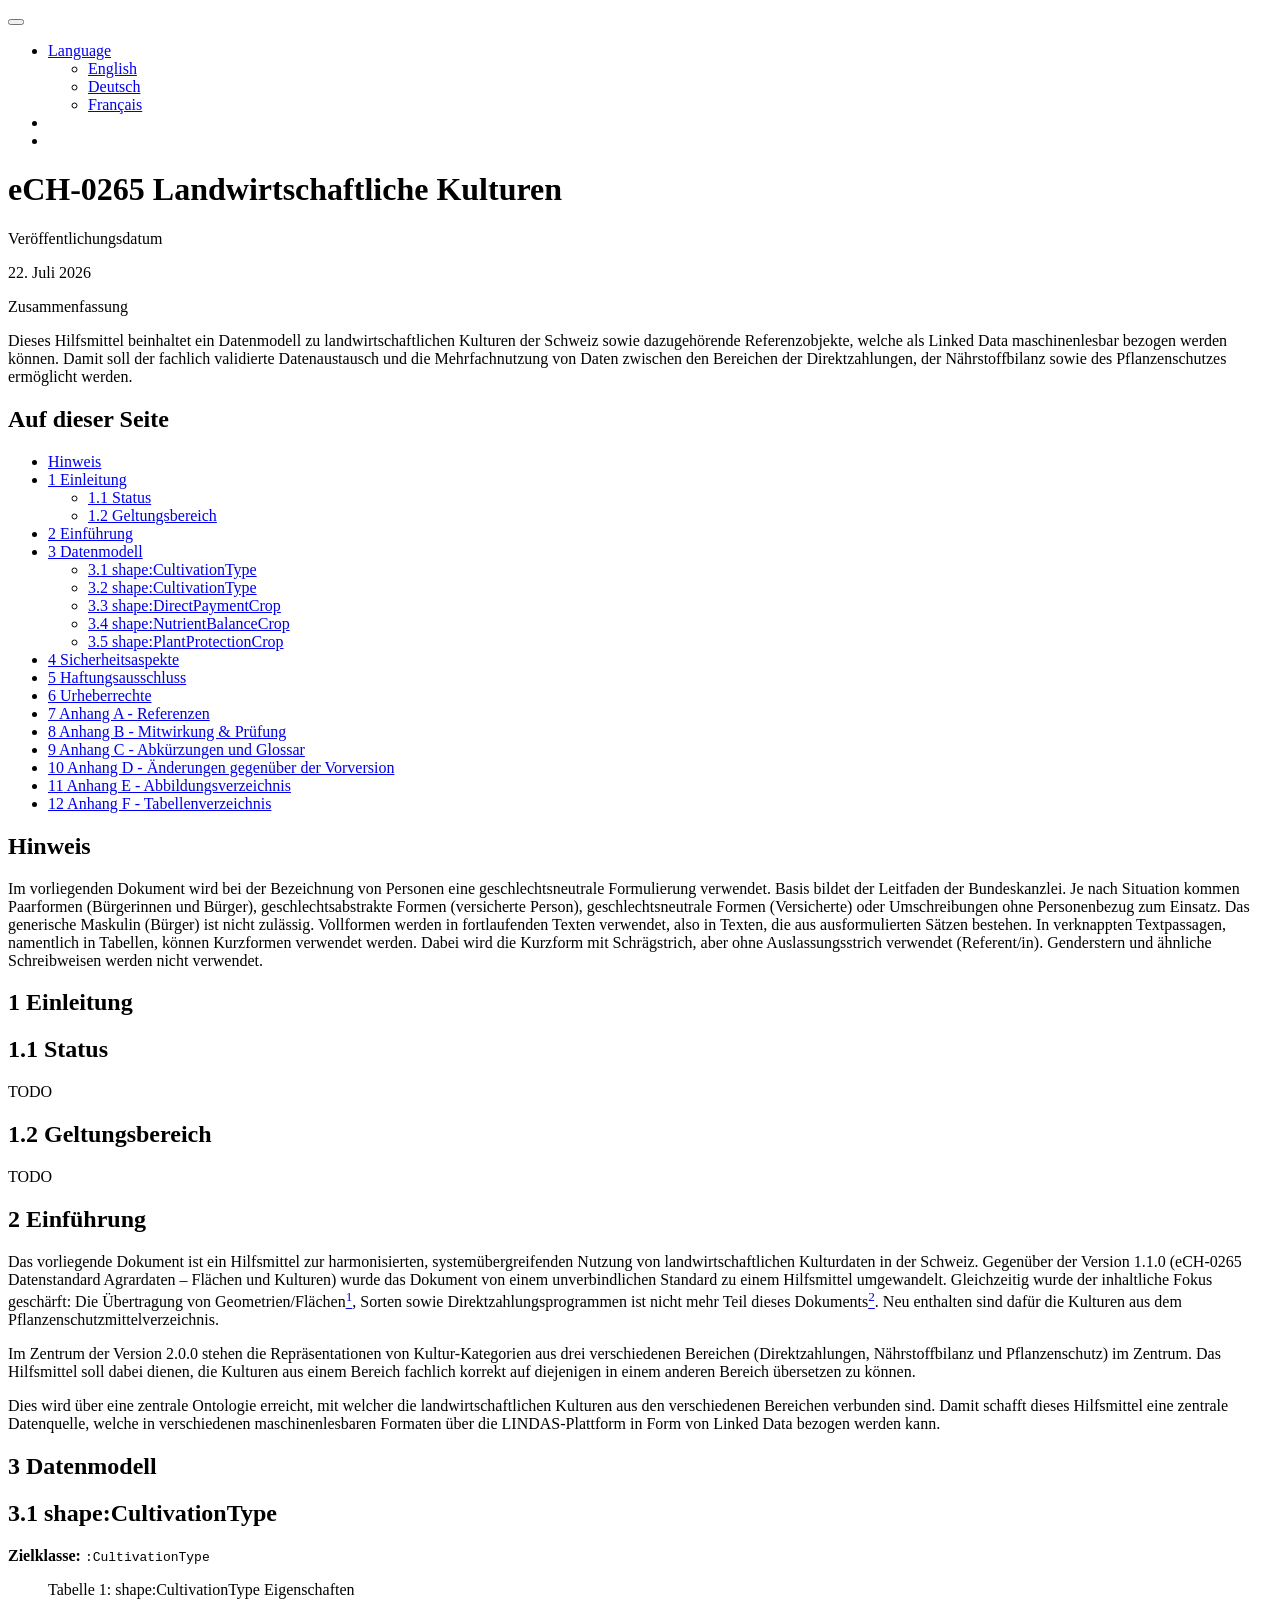
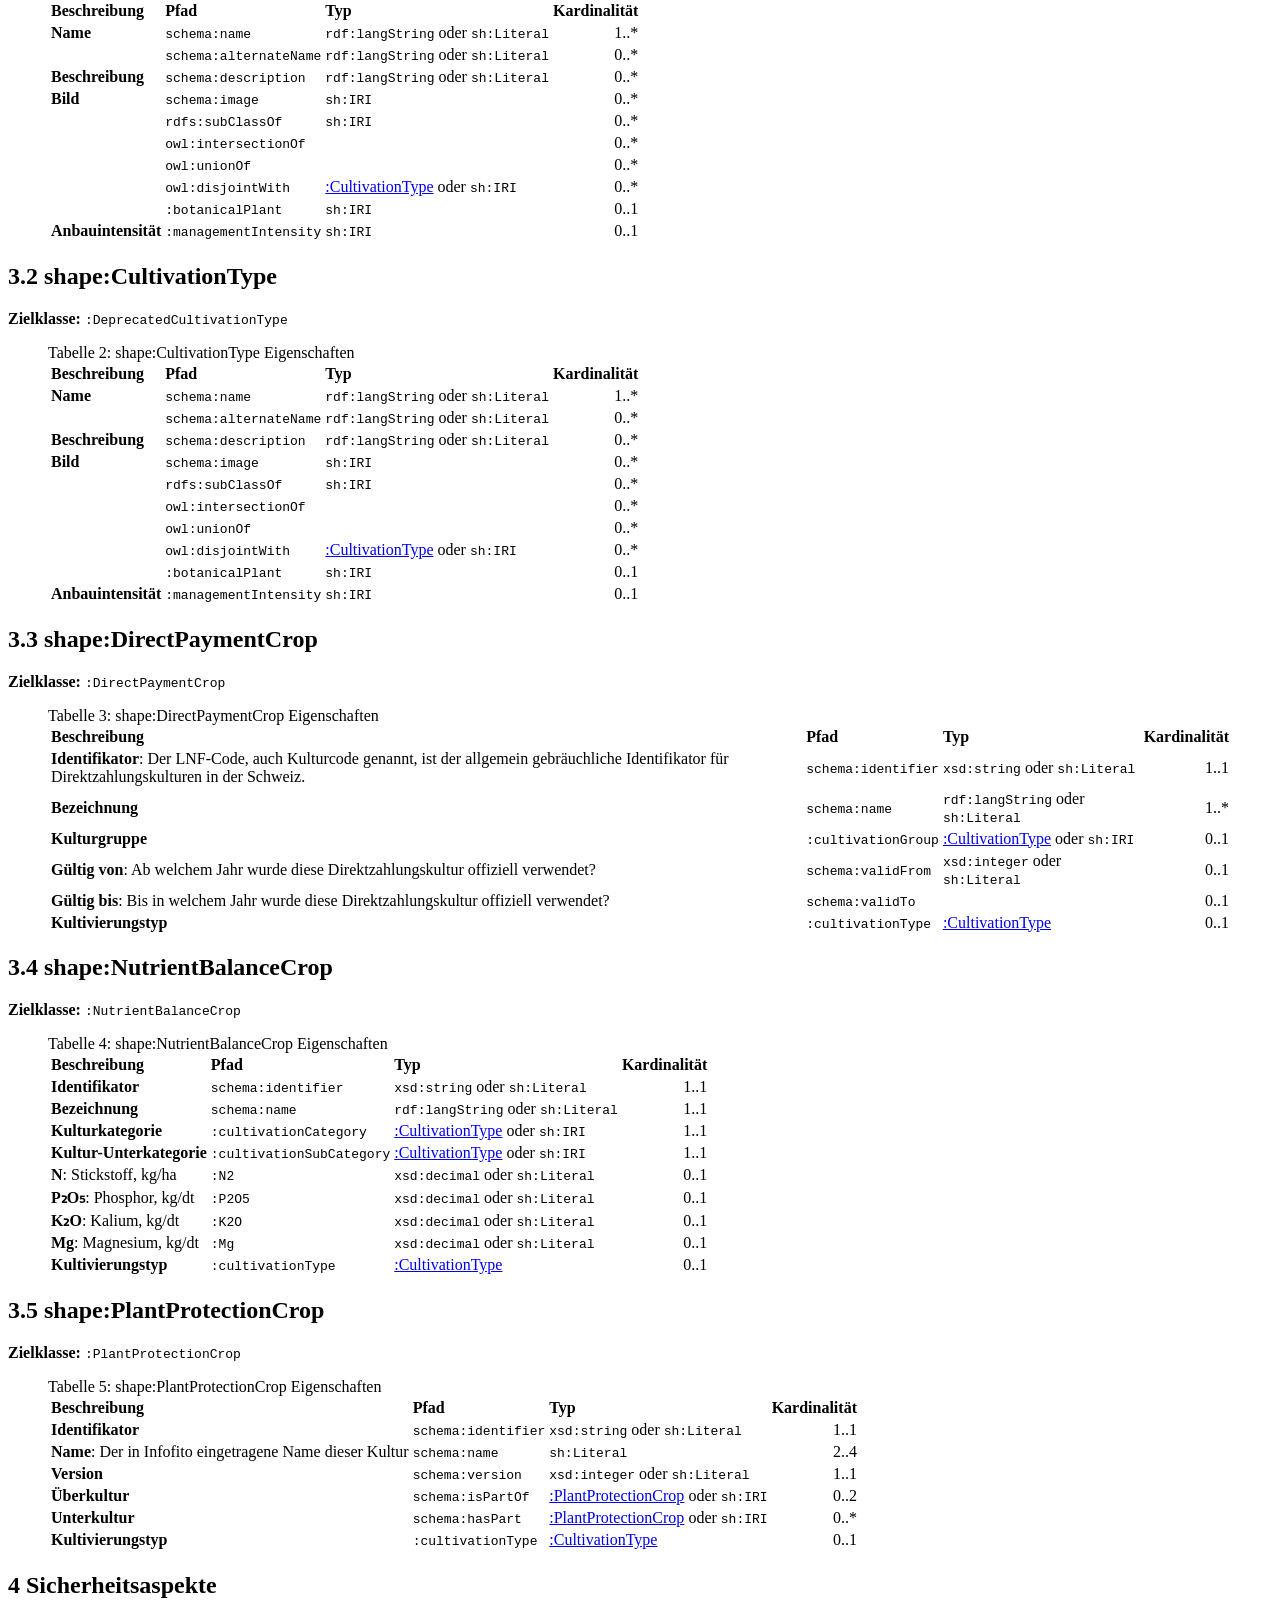
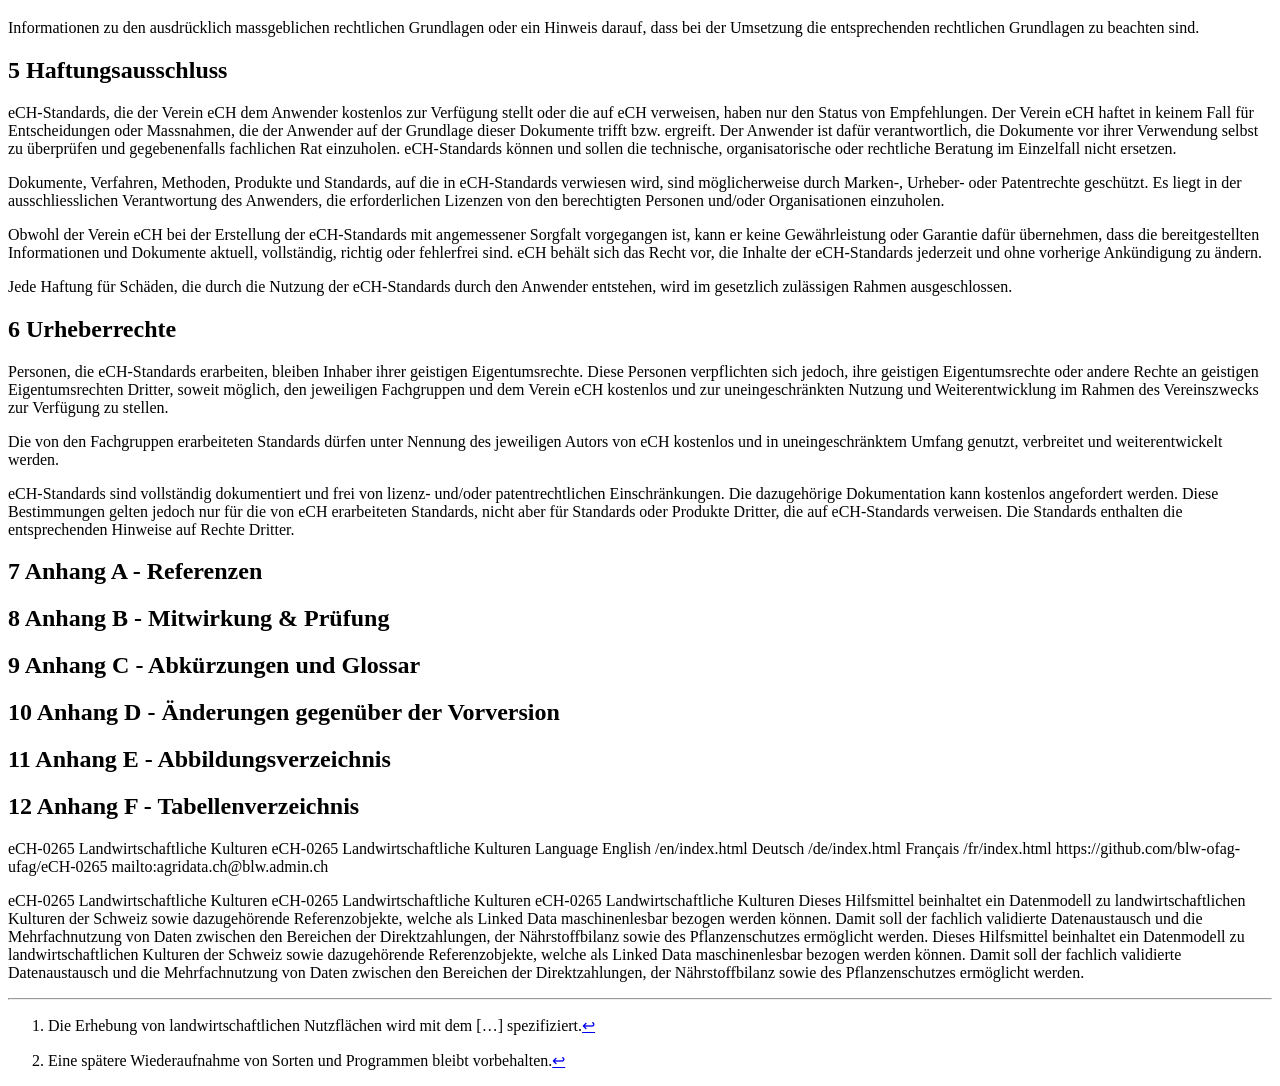
==== docs/de/index.html @ 7bffe67b "Shorten description comment" ====
<!DOCTYPE html>
<html xmlns="http://www.w3.org/1999/xhtml" lang="de" xml:lang="de">

<head>

<meta charset="utf-8" />
<meta name="generator" content="quarto-1.9.37" />

<meta name="viewport" content="width=device-width, initial-scale=1.0, user-scalable=yes" />


<title>eCH-0265 Landwirtschaftliche Kulturen</title>
<style>
/* Default styles provided by pandoc.
** See https://pandoc.org/MANUAL.html#variables-for-html for config info.
*/
code{white-space: pre-wrap;}
span.smallcaps{font-variant: small-caps;}
div.columns{display: flex; gap: min(4vw, 1.5em);}
div.column{flex: auto; overflow-x: auto;}
div.hanging-indent{margin-left: 1.5em; text-indent: -1.5em;}
ul.task-list{list-style: none;}
ul.task-list li input[type="checkbox"] {
  width: 0.8em;
  margin: 0 0.8em 0.2em -1em; /* quarto-specific, see https://github.com/quarto-dev/quarto-cli/issues/4556 */ 
  vertical-align: middle;
}
/* CSS for citations */
div.csl-bib-body { }
div.csl-entry {
  clear: both;
}
.hanging-indent div.csl-entry {
  margin-left:2em;
  text-indent:-2em;
}
div.csl-left-margin {
  min-width:2em;
  float:left;
}
div.csl-right-inline {
  margin-left:2em;
  padding-left:1em;
}
div.csl-indent {
  margin-left: 2em;
}</style>

<!-- htmldependencies:E3FAD763 -->
<script id="quarto-search-options" type="application/json">{
  "location": "navbar",
  "copy-button": false,
  "collapse-after": 3,
  "panel-placement": "end",
  "type": "overlay",
  "limit": 50,
  "keyboard-shortcut": [
    "f",
    "/",
    "s"
  ],
  "show-item-context": false,
  "language": {
    "search-no-results-text": "Keine Treffer",
    "search-matching-documents-text": "Treffer",
    "search-copy-link-title": "Link in die Suche kopieren",
    "search-hide-matches-text": "Zusätzliche Treffer verbergen",
    "search-more-match-text": "weitere Treffer in diesem Dokument",
    "search-more-matches-text": "weitere Treffer in diesem Dokument",
    "search-clear-button-title": "Zurücksetzen",
    "search-text-placeholder": "",
    "search-detached-cancel-button-title": "Abbrechen",
    "search-submit-button-title": "Abschicken",
    "search-label": "Suchen"
  }
}</script>


</head>

<body>

<div id="quarto-search-results"></div>
  <header id="quarto-header" class="headroom fixed-top">
    <nav class="navbar navbar-expand-lg " data-bs-theme="dark">
      <div class="navbar-container container-fluid">
            <div id="quarto-search" class="" title="Suchen"></div>
          <button class="navbar-toggler" type="button" data-bs-toggle="collapse" data-bs-target="#navbarCollapse"
  aria-controls="navbarCollapse" role="menu" aria-expanded="false" aria-label="Navigation umschalten"
  onclick="if (window.quartoToggleHeadroom) { window.quartoToggleHeadroom(); }">
  <span class="navbar-toggler-icon"></span>
</button>
          <div class="collapse navbar-collapse" id="navbarCollapse">
            <ul class="navbar-nav navbar-nav-scroll ms-auto">
  <li class="nav-item dropdown ">
    <a class="nav-link dropdown-toggle" href="#" id="nav-menu-language" role="link" data-bs-toggle="dropdown" aria-expanded="false" >
      <i 
  class="bi bi-globe" 
  role="img" 
>
</i> 
 <span class="menu-text">Language</span>
    </a>
    <ul class="dropdown-menu dropdown-menu-end" aria-labelledby="nav-menu-language">    
        <li>
    <a class="dropdown-item" href="/en/index.html">
 <span class="dropdown-text">English</span></a>
  </li>  
        <li>
    <a class="dropdown-item" href="/de/index.html">
 <span class="dropdown-text">Deutsch</span></a>
  </li>  
        <li>
    <a class="dropdown-item" href="/fr/index.html">
 <span class="dropdown-text">Français</span></a>
  </li>  
    </ul>
  </li>
  <li class="nav-item compact">
    <a class="nav-link" href="https://github.com/blw-ofag-ufag/eCH-0265"> <i 
  class="bi bi-github" 
  role="img" 
>
</i> 
<span class="menu-text"></span></a>
  </li>  
  <li class="nav-item compact">
    <a class="nav-link" href="mailto:agridata.ch@blw.admin.ch"> <i 
  class="bi bi-envelope" 
  role="img" 
>
</i> 
<span class="menu-text"></span></a>
  </li>  
</ul>
          </div> <!-- /navcollapse -->
            <div class="quarto-navbar-tools">
</div>
      </div> <!-- /container-fluid -->
    </nav>
</header>
<!-- content -->
<div id="quarto-content" class="quarto-container page-columns page-rows-contents page-layout-article page-navbar">
<!-- sidebar -->
<!-- margin-sidebar -->
    <div id="quarto-margin-sidebar" class="sidebar margin-sidebar">
        <div id="quarto-toc-target"></div>
    </div>
<!-- main -->
<main class="content" id="quarto-document-content">

<header id="title-block-header" class="quarto-title-block default">
<div class="quarto-title">
<h1 class="title">eCH-0265 Landwirtschaftliche Kulturen</h1>
</div>



<div class="quarto-title-meta">

    
    <div>
    <div class="quarto-title-meta-heading">Veröffentlichungsdatum</div>
    <div class="quarto-title-meta-contents">
      <p class="date">22. Juli 2026</p>
    </div>
  </div>
  
    
  </div>
  
<div>
  <div class="abstract">
    <div class="block-title">Zusammenfassung</div>
    <p>Dieses Hilfsmittel beinhaltet ein Datenmodell zu landwirtschaftlichen Kulturen der Schweiz sowie dazugehörende Referenzobjekte, welche als Linked Data maschinenlesbar bezogen werden können. Damit soll der fachlich validierte Datenaustausch und die Mehrfachnutzung von Daten zwischen den Bereichen der Direktzahlungen, der Nährstoffbilanz sowie des Pflanzenschutzes ermöglicht werden.</p>
  </div>
</div>


</header>

<nav id="TOC" role="doc-toc">
    <h2 id="toc-title">Auf dieser Seite</h2>
   
  <ul>
  <li><a href="#hinweis" id="toc-hinweis">Hinweis</a></li>
  <li><a href="#einleitung" id="toc-einleitung"><span class="header-section-number">1</span> Einleitung</a>
  <ul>
  <li><a href="#status" id="toc-status"><span class="header-section-number">1.1</span> Status</a></li>
  <li><a href="#geltungsbereich" id="toc-geltungsbereich"><span class="header-section-number">1.2</span> Geltungsbereich</a></li>
  </ul></li>
  <li><a href="#einführung" id="toc-einführung"><span class="header-section-number">2</span> Einführung</a></li>
  <li><a href="#datenmodell" id="toc-datenmodell"><span class="header-section-number">3</span> Datenmodell</a>
  <ul>
  <li><a href="#sec-shape-cultivationtype" id="toc-sec-shape-cultivationtype"><span class="header-section-number">3.1</span> shape:CultivationType</a></li>
  <li><a href="#sec-shape-cultivationtype" id="toc-sec-shape-cultivationtype"><span class="header-section-number">3.2</span> shape:CultivationType</a></li>
  <li><a href="#sec-shape-directpaymentcrop" id="toc-sec-shape-directpaymentcrop"><span class="header-section-number">3.3</span> shape:DirectPaymentCrop</a></li>
  <li><a href="#sec-shape-nutrientbalancecrop" id="toc-sec-shape-nutrientbalancecrop"><span class="header-section-number">3.4</span> shape:NutrientBalanceCrop</a></li>
  <li><a href="#sec-shape-plantprotectioncrop" id="toc-sec-shape-plantprotectioncrop"><span class="header-section-number">3.5</span> shape:PlantProtectionCrop</a></li>
  </ul></li>
  <li><a href="#sicherheitsaspekte" id="toc-sicherheitsaspekte"><span class="header-section-number">4</span> Sicherheitsaspekte</a></li>
  <li><a href="#haftungsausschluss" id="toc-haftungsausschluss"><span class="header-section-number">5</span> Haftungsausschluss</a></li>
  <li><a href="#urheberrechte" id="toc-urheberrechte"><span class="header-section-number">6</span> Urheberrechte</a></li>
  <li><a href="#anhang-a---referenzen" id="toc-anhang-a---referenzen"><span class="header-section-number">7</span> Anhang A - Referenzen</a></li>
  <li><a href="#anhang-b---mitwirkung-prüfung" id="toc-anhang-b---mitwirkung-prüfung"><span class="header-section-number">8</span> Anhang B - Mitwirkung &amp; Prüfung</a></li>
  <li><a href="#anhang-c---abkürzungen-und-glossar" id="toc-anhang-c---abkürzungen-und-glossar"><span class="header-section-number">9</span> Anhang C - Abkürzungen und Glossar</a></li>
  <li><a href="#anhang-d---änderungen-gegenüber-der-vorversion" id="toc-anhang-d---änderungen-gegenüber-der-vorversion"><span class="header-section-number">10</span> Anhang D - Änderungen gegenüber der Vorversion</a></li>
  <li><a href="#anhang-e---abbildungsverzeichnis" id="toc-anhang-e---abbildungsverzeichnis"><span class="header-section-number">11</span> Anhang E - Abbildungsverzeichnis</a></li>
  <li><a href="#anhang-f---tabellenverzeichnis" id="toc-anhang-f---tabellenverzeichnis"><span class="header-section-number">12</span> Anhang F - Tabellenverzeichnis</a></li>
  </ul>
</nav>
<section id="hinweis" class="level1 unnumbered">
<h1 class="unnumbered">Hinweis</h1>
<p>Im vorliegenden Dokument wird bei der Bezeichnung von Personen eine geschlechtsneutrale Formulierung verwendet. Basis bildet der Leitfaden der Bundeskanzlei. Je nach Situation kommen Paarformen (Bürgerinnen und Bürger), geschlechtsabstrakte Formen (versicherte Person), geschlechtsneutrale Formen (Versicherte) oder Umschreibungen ohne Personenbezug zum Einsatz. Das generische Maskulin (Bürger) ist nicht zulässig. Vollformen werden in fortlaufenden Texten verwendet, also in Texten, die aus ausformulierten Sätzen bestehen. In verknappten Textpassagen, namentlich in Tabellen, können Kurzformen verwendet werden. Dabei wird die Kurzform mit Schrägstrich, aber ohne Auslassungsstrich verwendet (Referent/in). Genderstern und ähnliche Schreibweisen werden nicht verwendet.</p>
</section>
<section id="einleitung" class="level1" data-number="1">
<h1 data-number="1"><span class="header-section-number">1</span> Einleitung</h1>
<section id="status" class="level2" data-number="1.1">
<h2 data-number="1.1"><span class="header-section-number">1.1</span> Status</h2>
<p>TODO</p>
</section>
<section id="geltungsbereich" class="level2" data-number="1.2">
<h2 data-number="1.2"><span class="header-section-number">1.2</span> Geltungsbereich</h2>
<p>TODO</p>
</section>
</section>
<section id="einführung" class="level1" data-number="2">
<h1 data-number="2"><span class="header-section-number">2</span> Einführung</h1>
<p>Das vorliegende Dokument ist ein Hilfsmittel zur harmonisierten, systemübergreifenden Nutzung von landwirtschaftlichen Kulturdaten in der Schweiz. Gegenüber der Version 1.1.0 (eCH-0265 Datenstandard Agrardaten – Flächen und Kulturen) wurde das Dokument von einem unverbindlichen Standard zu einem Hilfsmittel umgewandelt. Gleichzeitig wurde der inhaltliche Fokus geschärft: Die Übertragung von Geometrien/Flächen<a href="#fn1" class="footnote-ref" id="fnref1" role="doc-noteref"><sup>1</sup></a>, Sorten sowie Direktzahlungsprogrammen ist nicht mehr Teil dieses Dokuments<a href="#fn2" class="footnote-ref" id="fnref2" role="doc-noteref"><sup>2</sup></a>. Neu enthalten sind dafür die Kulturen aus dem Pflanzenschutzmittelverzeichnis.</p>
<p>Im Zentrum der Version 2.0.0 stehen die Repräsentationen von Kultur-Kategorien aus drei verschiedenen Bereichen (Direktzahlungen, Nährstoffbilanz und Pflanzenschutz) im Zentrum. Das Hilfsmittel soll dabei dienen, die Kulturen aus einem Bereich fachlich korrekt auf diejenigen in einem anderen Bereich übersetzen zu können.</p>
<p>Dies wird über eine zentrale Ontologie erreicht, mit welcher die landwirtschaftlichen Kulturen aus den verschiedenen Bereichen verbunden sind. Damit schafft dieses Hilfsmittel eine zentrale Datenquelle, welche in verschiedenen maschinenlesbaren Formaten über die LINDAS-Plattform in Form von Linked Data bezogen werden kann.</p>
</section>
<section id="datenmodell" class="level1" data-number="3">
<h1 data-number="3"><span class="header-section-number">3</span> Datenmodell</h1>
<section id="sec-shape-cultivationtype" class="level2" data-number="3.1">
<h2 data-number="3.1"><span class="header-section-number">3.1</span> shape:CultivationType</h2>
<p><strong>Zielklasse:</strong> <code>:CultivationType</code></p>
<div id="tbl-shape-cultivationtype" class="quarto-float quarto-figure quarto-figure-center">
<figure class="quarto-float quarto-float-tbl">
<figcaption class="quarto-float-caption-top quarto-float-caption quarto-float-tbl" id="tbl-shape-cultivationtype-caption-0ceaefa1-69ba-4598-a22c-09a6ac19f8ca">
Tabelle 1: shape:CultivationType Eigenschaften
</figcaption>
<div aria-describedby="tbl-shape-cultivationtype-caption-0ceaefa1-69ba-4598-a22c-09a6ac19f8ca">
<table class="caption-top">
<thead>
<tr class="header">
<th style="text-align: left;">Beschreibung</th>
<th style="text-align: left;">Pfad</th>
<th style="text-align: left;">Typ</th>
<th style="text-align: right;">Kardinalität</th>
</tr>
</thead>
<tbody>
<tr class="odd">
<td style="text-align: left;"><strong>Name</strong></td>
<td style="text-align: left;"><code>schema:name</code></td>
<td style="text-align: left;"><code>rdf:langString</code> oder <code>sh:Literal</code></td>
<td style="text-align: right;">1..*</td>
</tr>
<tr class="even">
<td style="text-align: left;"></td>
<td style="text-align: left;"><code>schema:alternateName</code></td>
<td style="text-align: left;"><code>rdf:langString</code> oder <code>sh:Literal</code></td>
<td style="text-align: right;">0..*</td>
</tr>
<tr class="odd">
<td style="text-align: left;"><strong>Beschreibung</strong></td>
<td style="text-align: left;"><code>schema:description</code></td>
<td style="text-align: left;"><code>rdf:langString</code> oder <code>sh:Literal</code></td>
<td style="text-align: right;">0..*</td>
</tr>
<tr class="even">
<td style="text-align: left;"><strong>Bild</strong></td>
<td style="text-align: left;"><code>schema:image</code></td>
<td style="text-align: left;"><code>sh:IRI</code></td>
<td style="text-align: right;">0..*</td>
</tr>
<tr class="odd">
<td style="text-align: left;"></td>
<td style="text-align: left;"><code>rdfs:subClassOf</code></td>
<td style="text-align: left;"><code>sh:IRI</code></td>
<td style="text-align: right;">0..*</td>
</tr>
<tr class="even">
<td style="text-align: left;"></td>
<td style="text-align: left;"><code>owl:intersectionOf</code></td>
<td style="text-align: left;"></td>
<td style="text-align: right;">0..*</td>
</tr>
<tr class="odd">
<td style="text-align: left;"></td>
<td style="text-align: left;"><code>owl:unionOf</code></td>
<td style="text-align: left;"></td>
<td style="text-align: right;">0..*</td>
</tr>
<tr class="even">
<td style="text-align: left;"></td>
<td style="text-align: left;"><code>owl:disjointWith</code></td>
<td style="text-align: left;"><a href="#sec-shape-cultivationtype">:CultivationType</a> oder <code>sh:IRI</code></td>
<td style="text-align: right;">0..*</td>
</tr>
<tr class="odd">
<td style="text-align: left;"></td>
<td style="text-align: left;"><code>:botanicalPlant</code></td>
<td style="text-align: left;"><code>sh:IRI</code></td>
<td style="text-align: right;">0..1</td>
</tr>
<tr class="even">
<td style="text-align: left;"><strong>Anbauintensität</strong></td>
<td style="text-align: left;"><code>:managementIntensity</code></td>
<td style="text-align: left;"><code>sh:IRI</code></td>
<td style="text-align: right;">0..1</td>
</tr>
</tbody>
</table>
</div>
</figure>
</div>
</section>
<section id="sec-shape-cultivationtype" class="level2" data-number="3.2">
<h2 data-number="3.2"><span class="header-section-number">3.2</span> shape:CultivationType</h2>
<p><strong>Zielklasse:</strong> <code>:DeprecatedCultivationType</code></p>
<div id="tbl-shape-cultivationtype" class="quarto-float quarto-figure quarto-figure-center">
<figure class="quarto-float quarto-float-tbl">
<figcaption class="quarto-float-caption-top quarto-float-caption quarto-float-tbl" id="tbl-shape-cultivationtype-caption-0ceaefa1-69ba-4598-a22c-09a6ac19f8ca">
Tabelle 2: shape:CultivationType Eigenschaften
</figcaption>
<div aria-describedby="tbl-shape-cultivationtype-caption-0ceaefa1-69ba-4598-a22c-09a6ac19f8ca">
<table class="caption-top">
<thead>
<tr class="header">
<th style="text-align: left;">Beschreibung</th>
<th style="text-align: left;">Pfad</th>
<th style="text-align: left;">Typ</th>
<th style="text-align: right;">Kardinalität</th>
</tr>
</thead>
<tbody>
<tr class="odd">
<td style="text-align: left;"><strong>Name</strong></td>
<td style="text-align: left;"><code>schema:name</code></td>
<td style="text-align: left;"><code>rdf:langString</code> oder <code>sh:Literal</code></td>
<td style="text-align: right;">1..*</td>
</tr>
<tr class="even">
<td style="text-align: left;"></td>
<td style="text-align: left;"><code>schema:alternateName</code></td>
<td style="text-align: left;"><code>rdf:langString</code> oder <code>sh:Literal</code></td>
<td style="text-align: right;">0..*</td>
</tr>
<tr class="odd">
<td style="text-align: left;"><strong>Beschreibung</strong></td>
<td style="text-align: left;"><code>schema:description</code></td>
<td style="text-align: left;"><code>rdf:langString</code> oder <code>sh:Literal</code></td>
<td style="text-align: right;">0..*</td>
</tr>
<tr class="even">
<td style="text-align: left;"><strong>Bild</strong></td>
<td style="text-align: left;"><code>schema:image</code></td>
<td style="text-align: left;"><code>sh:IRI</code></td>
<td style="text-align: right;">0..*</td>
</tr>
<tr class="odd">
<td style="text-align: left;"></td>
<td style="text-align: left;"><code>rdfs:subClassOf</code></td>
<td style="text-align: left;"><code>sh:IRI</code></td>
<td style="text-align: right;">0..*</td>
</tr>
<tr class="even">
<td style="text-align: left;"></td>
<td style="text-align: left;"><code>owl:intersectionOf</code></td>
<td style="text-align: left;"></td>
<td style="text-align: right;">0..*</td>
</tr>
<tr class="odd">
<td style="text-align: left;"></td>
<td style="text-align: left;"><code>owl:unionOf</code></td>
<td style="text-align: left;"></td>
<td style="text-align: right;">0..*</td>
</tr>
<tr class="even">
<td style="text-align: left;"></td>
<td style="text-align: left;"><code>owl:disjointWith</code></td>
<td style="text-align: left;"><a href="#sec-shape-cultivationtype">:CultivationType</a> oder <code>sh:IRI</code></td>
<td style="text-align: right;">0..*</td>
</tr>
<tr class="odd">
<td style="text-align: left;"></td>
<td style="text-align: left;"><code>:botanicalPlant</code></td>
<td style="text-align: left;"><code>sh:IRI</code></td>
<td style="text-align: right;">0..1</td>
</tr>
<tr class="even">
<td style="text-align: left;"><strong>Anbauintensität</strong></td>
<td style="text-align: left;"><code>:managementIntensity</code></td>
<td style="text-align: left;"><code>sh:IRI</code></td>
<td style="text-align: right;">0..1</td>
</tr>
</tbody>
</table>
</div>
</figure>
</div>
</section>
<section id="sec-shape-directpaymentcrop" class="level2" data-number="3.3">
<h2 data-number="3.3"><span class="header-section-number">3.3</span> shape:DirectPaymentCrop</h2>
<p><strong>Zielklasse:</strong> <code>:DirectPaymentCrop</code></p>
<div id="tbl-shape-directpaymentcrop" class="quarto-float quarto-figure quarto-figure-center">
<figure class="quarto-float quarto-float-tbl">
<figcaption class="quarto-float-caption-top quarto-float-caption quarto-float-tbl" id="tbl-shape-directpaymentcrop-caption-0ceaefa1-69ba-4598-a22c-09a6ac19f8ca">
Tabelle 3: shape:DirectPaymentCrop Eigenschaften
</figcaption>
<div aria-describedby="tbl-shape-directpaymentcrop-caption-0ceaefa1-69ba-4598-a22c-09a6ac19f8ca">
<table class="caption-top">
<thead>
<tr class="header">
<th style="text-align: left;">Beschreibung</th>
<th style="text-align: left;">Pfad</th>
<th style="text-align: left;">Typ</th>
<th style="text-align: right;">Kardinalität</th>
</tr>
</thead>
<tbody>
<tr class="odd">
<td style="text-align: left;"><strong>Identifikator</strong>: Der LNF-Code, auch Kulturcode genannt, ist der allgemein gebräuchliche Identifikator für Direktzahlungskulturen in der Schweiz.</td>
<td style="text-align: left;"><code>schema:identifier</code></td>
<td style="text-align: left;"><code>xsd:string</code> oder <code>sh:Literal</code></td>
<td style="text-align: right;">1..1</td>
</tr>
<tr class="even">
<td style="text-align: left;"><strong>Bezeichnung</strong></td>
<td style="text-align: left;"><code>schema:name</code></td>
<td style="text-align: left;"><code>rdf:langString</code> oder <code>sh:Literal</code></td>
<td style="text-align: right;">1..*</td>
</tr>
<tr class="odd">
<td style="text-align: left;"><strong>Kulturgruppe</strong></td>
<td style="text-align: left;"><code>:cultivationGroup</code></td>
<td style="text-align: left;"><a href="#sec-shape-cultivationtype">:CultivationType</a> oder <code>sh:IRI</code></td>
<td style="text-align: right;">0..1</td>
</tr>
<tr class="even">
<td style="text-align: left;"><strong>Gültig von</strong>: Ab welchem Jahr wurde diese Direktzahlungskultur offiziell verwendet?</td>
<td style="text-align: left;"><code>schema:validFrom</code></td>
<td style="text-align: left;"><code>xsd:integer</code> oder <code>sh:Literal</code></td>
<td style="text-align: right;">0..1</td>
</tr>
<tr class="odd">
<td style="text-align: left;"><strong>Gültig bis</strong>: Bis in welchem Jahr wurde diese Direktzahlungskultur offiziell verwendet?</td>
<td style="text-align: left;"><code>schema:validTo</code></td>
<td style="text-align: left;"></td>
<td style="text-align: right;">0..1</td>
</tr>
<tr class="even">
<td style="text-align: left;"><strong>Kultivierungstyp</strong></td>
<td style="text-align: left;"><code>:cultivationType</code></td>
<td style="text-align: left;"><a href="#sec-shape-cultivationtype">:CultivationType</a></td>
<td style="text-align: right;">0..1</td>
</tr>
</tbody>
</table>
</div>
</figure>
</div>
</section>
<section id="sec-shape-nutrientbalancecrop" class="level2" data-number="3.4">
<h2 data-number="3.4"><span class="header-section-number">3.4</span> shape:NutrientBalanceCrop</h2>
<p><strong>Zielklasse:</strong> <code>:NutrientBalanceCrop</code></p>
<div id="tbl-shape-nutrientbalancecrop" class="quarto-float quarto-figure quarto-figure-center">
<figure class="quarto-float quarto-float-tbl">
<figcaption class="quarto-float-caption-top quarto-float-caption quarto-float-tbl" id="tbl-shape-nutrientbalancecrop-caption-0ceaefa1-69ba-4598-a22c-09a6ac19f8ca">
Tabelle 4: shape:NutrientBalanceCrop Eigenschaften
</figcaption>
<div aria-describedby="tbl-shape-nutrientbalancecrop-caption-0ceaefa1-69ba-4598-a22c-09a6ac19f8ca">
<table class="caption-top">
<thead>
<tr class="header">
<th style="text-align: left;">Beschreibung</th>
<th style="text-align: left;">Pfad</th>
<th style="text-align: left;">Typ</th>
<th style="text-align: right;">Kardinalität</th>
</tr>
</thead>
<tbody>
<tr class="odd">
<td style="text-align: left;"><strong>Identifikator</strong></td>
<td style="text-align: left;"><code>schema:identifier</code></td>
<td style="text-align: left;"><code>xsd:string</code> oder <code>sh:Literal</code></td>
<td style="text-align: right;">1..1</td>
</tr>
<tr class="even">
<td style="text-align: left;"><strong>Bezeichnung</strong></td>
<td style="text-align: left;"><code>schema:name</code></td>
<td style="text-align: left;"><code>rdf:langString</code> oder <code>sh:Literal</code></td>
<td style="text-align: right;">1..1</td>
</tr>
<tr class="odd">
<td style="text-align: left;"><strong>Kulturkategorie</strong></td>
<td style="text-align: left;"><code>:cultivationCategory</code></td>
<td style="text-align: left;"><a href="#sec-shape-cultivationtype">:CultivationType</a> oder <code>sh:IRI</code></td>
<td style="text-align: right;">1..1</td>
</tr>
<tr class="even">
<td style="text-align: left;"><strong>Kultur-Unterkategorie</strong></td>
<td style="text-align: left;"><code>:cultivationSubCategory</code></td>
<td style="text-align: left;"><a href="#sec-shape-cultivationtype">:CultivationType</a> oder <code>sh:IRI</code></td>
<td style="text-align: right;">1..1</td>
</tr>
<tr class="odd">
<td style="text-align: left;"><strong>N</strong>: Stickstoff, kg/ha</td>
<td style="text-align: left;"><code>:N2</code></td>
<td style="text-align: left;"><code>xsd:decimal</code> oder <code>sh:Literal</code></td>
<td style="text-align: right;">0..1</td>
</tr>
<tr class="even">
<td style="text-align: left;"><strong>P₂O₅</strong>: Phosphor, kg/dt</td>
<td style="text-align: left;"><code>:P2O5</code></td>
<td style="text-align: left;"><code>xsd:decimal</code> oder <code>sh:Literal</code></td>
<td style="text-align: right;">0..1</td>
</tr>
<tr class="odd">
<td style="text-align: left;"><strong>K₂O</strong>: Kalium, kg/dt</td>
<td style="text-align: left;"><code>:K2O</code></td>
<td style="text-align: left;"><code>xsd:decimal</code> oder <code>sh:Literal</code></td>
<td style="text-align: right;">0..1</td>
</tr>
<tr class="even">
<td style="text-align: left;"><strong>Mg</strong>: Magnesium, kg/dt</td>
<td style="text-align: left;"><code>:Mg</code></td>
<td style="text-align: left;"><code>xsd:decimal</code> oder <code>sh:Literal</code></td>
<td style="text-align: right;">0..1</td>
</tr>
<tr class="odd">
<td style="text-align: left;"><strong>Kultivierungstyp</strong></td>
<td style="text-align: left;"><code>:cultivationType</code></td>
<td style="text-align: left;"><a href="#sec-shape-cultivationtype">:CultivationType</a></td>
<td style="text-align: right;">0..1</td>
</tr>
</tbody>
</table>
</div>
</figure>
</div>
</section>
<section id="sec-shape-plantprotectioncrop" class="level2" data-number="3.5">
<h2 data-number="3.5"><span class="header-section-number">3.5</span> shape:PlantProtectionCrop</h2>
<p><strong>Zielklasse:</strong> <code>:PlantProtectionCrop</code></p>
<div id="tbl-shape-plantprotectioncrop" class="quarto-float quarto-figure quarto-figure-center">
<figure class="quarto-float quarto-float-tbl">
<figcaption class="quarto-float-caption-top quarto-float-caption quarto-float-tbl" id="tbl-shape-plantprotectioncrop-caption-0ceaefa1-69ba-4598-a22c-09a6ac19f8ca">
Tabelle 5: shape:PlantProtectionCrop Eigenschaften
</figcaption>
<div aria-describedby="tbl-shape-plantprotectioncrop-caption-0ceaefa1-69ba-4598-a22c-09a6ac19f8ca">
<table class="caption-top">
<thead>
<tr class="header">
<th style="text-align: left;">Beschreibung</th>
<th style="text-align: left;">Pfad</th>
<th style="text-align: left;">Typ</th>
<th style="text-align: right;">Kardinalität</th>
</tr>
</thead>
<tbody>
<tr class="odd">
<td style="text-align: left;"><strong>Identifikator</strong></td>
<td style="text-align: left;"><code>schema:identifier</code></td>
<td style="text-align: left;"><code>xsd:string</code> oder <code>sh:Literal</code></td>
<td style="text-align: right;">1..1</td>
</tr>
<tr class="even">
<td style="text-align: left;"><strong>Name</strong>: Der in Infofito eingetragene Name dieser Kultur</td>
<td style="text-align: left;"><code>schema:name</code></td>
<td style="text-align: left;"><code>sh:Literal</code></td>
<td style="text-align: right;">2..4</td>
</tr>
<tr class="odd">
<td style="text-align: left;"><strong>Version</strong></td>
<td style="text-align: left;"><code>schema:version</code></td>
<td style="text-align: left;"><code>xsd:integer</code> oder <code>sh:Literal</code></td>
<td style="text-align: right;">1..1</td>
</tr>
<tr class="even">
<td style="text-align: left;"><strong>Überkultur</strong></td>
<td style="text-align: left;"><code>schema:isPartOf</code></td>
<td style="text-align: left;"><a href="#sec-shape-plantprotectioncrop">:PlantProtectionCrop</a> oder <code>sh:IRI</code></td>
<td style="text-align: right;">0..2</td>
</tr>
<tr class="odd">
<td style="text-align: left;"><strong>Unterkultur</strong></td>
<td style="text-align: left;"><code>schema:hasPart</code></td>
<td style="text-align: left;"><a href="#sec-shape-plantprotectioncrop">:PlantProtectionCrop</a> oder <code>sh:IRI</code></td>
<td style="text-align: right;">0..*</td>
</tr>
<tr class="even">
<td style="text-align: left;"><strong>Kultivierungstyp</strong></td>
<td style="text-align: left;"><code>:cultivationType</code></td>
<td style="text-align: left;"><a href="#sec-shape-cultivationtype">:CultivationType</a></td>
<td style="text-align: right;">0..1</td>
</tr>
</tbody>
</table>
</div>
</figure>
</div>
</section>
</section>
<section id="sicherheitsaspekte" class="level1" data-number="4">
<h1 data-number="4"><span class="header-section-number">4</span> Sicherheitsaspekte</h1>
<p>Informationen zu den ausdrücklich massgeblichen rechtlichen Grundlagen oder ein Hinweis darauf, dass bei der Umsetzung die entsprechenden rechtlichen Grundlagen zu beachten sind.</p>
</section>
<section id="haftungsausschluss" class="level1" data-number="5">
<h1 data-number="5"><span class="header-section-number">5</span> Haftungsausschluss</h1>
<p>eCH-Standards, die der Verein eCH dem Anwender kostenlos zur Verfügung stellt oder die auf eCH verweisen, haben nur den Status von Empfehlungen. Der Verein eCH haftet in keinem Fall für Entscheidungen oder Massnahmen, die der Anwender auf der Grundlage dieser Dokumente trifft bzw. ergreift. Der Anwender ist dafür verantwortlich, die Dokumente vor ihrer Verwendung selbst zu überprüfen und gegebenenfalls fachlichen Rat einzuholen. eCH-Standards können und sollen die technische, organisatorische oder rechtliche Beratung im Einzelfall nicht ersetzen.</p>
<p>Dokumente, Verfahren, Methoden, Produkte und Standards, auf die in eCH-Standards verwiesen wird, sind möglicherweise durch Marken-, Urheber- oder Patentrechte geschützt. Es liegt in der ausschliesslichen Verantwortung des Anwenders, die erforderlichen Lizenzen von den berechtigten Personen und/oder Organisationen einzuholen.</p>
<p>Obwohl der Verein eCH bei der Erstellung der eCH-Standards mit angemessener Sorgfalt vorgegangen ist, kann er keine Gewährleistung oder Garantie dafür übernehmen, dass die bereitgestellten Informationen und Dokumente aktuell, vollständig, richtig oder fehlerfrei sind. eCH behält sich das Recht vor, die Inhalte der eCH-Standards jederzeit und ohne vorherige Ankündigung zu ändern.</p>
<p>Jede Haftung für Schäden, die durch die Nutzung der eCH-Standards durch den Anwender entstehen, wird im gesetzlich zulässigen Rahmen ausgeschlossen.</p>
</section>
<section id="urheberrechte" class="level1" data-number="6">
<h1 data-number="6"><span class="header-section-number">6</span> Urheberrechte</h1>
<p>Personen, die eCH-Standards erarbeiten, bleiben Inhaber ihrer geistigen Eigentumsrechte. Diese Personen verpflichten sich jedoch, ihre geistigen Eigentumsrechte oder andere Rechte an geistigen Eigentumsrechten Dritter, soweit möglich, den jeweiligen Fachgruppen und dem Verein eCH kostenlos und zur uneingeschränkten Nutzung und Weiterentwicklung im Rahmen des Vereinszwecks zur Verfügung zu stellen.</p>
<p>Die von den Fachgruppen erarbeiteten Standards dürfen unter Nennung des jeweiligen Autors von eCH kostenlos und in uneingeschränktem Umfang genutzt, verbreitet und weiterentwickelt werden.</p>
<p>eCH-Standards sind vollständig dokumentiert und frei von lizenz- und/oder patentrechtlichen Einschränkungen. Die dazugehörige Dokumentation kann kostenlos angefordert werden. Diese Bestimmungen gelten jedoch nur für die von eCH erarbeiteten Standards, nicht aber für Standards oder Produkte Dritter, die auf eCH-Standards verweisen. Die Standards enthalten die entsprechenden Hinweise auf Rechte Dritter.</p>
</section>
<section id="anhang-a---referenzen" class="level1 appendix" data-number="7">
<h1 class="appendix" data-number="7"><span class="header-section-number">7</span> Anhang A - Referenzen</h1>
<div id="refs" role="list">

</div>
</section>
<section id="anhang-b---mitwirkung-prüfung" class="level1 appendix" data-number="8">
<h1 class="appendix" data-number="8"><span class="header-section-number">8</span> Anhang B - Mitwirkung &amp; Prüfung</h1>
</section>
<section id="anhang-c---abkürzungen-und-glossar" class="level1 appendix" data-number="9">
<h1 class="appendix" data-number="9"><span class="header-section-number">9</span> Anhang C - Abkürzungen und Glossar</h1>
</section>
<section id="anhang-d---änderungen-gegenüber-der-vorversion" class="level1 appendix" data-number="10">
<h1 class="appendix" data-number="10"><span class="header-section-number">10</span> Anhang D - Änderungen gegenüber der Vorversion</h1>
</section>
<section id="anhang-e---abbildungsverzeichnis" class="level1 appendix" data-number="11">
<h1 class="appendix" data-number="11"><span class="header-section-number">11</span> Anhang E - Abbildungsverzeichnis</h1>
</section>
<section id="anhang-f---tabellenverzeichnis" class="level1 appendix" data-number="12">
<h1 class="appendix" data-number="12"><span class="header-section-number">12</span> Anhang F - Tabellenverzeichnis</h1>
<div id="quarto-navigation-envelope" class="hidden">
<p><span class="hidden quarto-markdown-envelope-contents" data-render-id="cXVhcnRvLWludC1zaWRlYmFyLXRpdGxl">eCH-0265 Landwirtschaftliche Kulturen</span> <span class="hidden quarto-markdown-envelope-contents" data-render-id="cXVhcnRvLWludC1uYXZiYXItdGl0bGU=">eCH-0265 Landwirtschaftliche Kulturen</span> <span class="hidden quarto-markdown-envelope-contents" data-render-id="cXVhcnRvLWludC1uYXZiYXI6TGFuZ3VhZ2U=">Language</span> <span class="hidden quarto-markdown-envelope-contents" data-render-id="cXVhcnRvLWludC1uYXZiYXI6RW5nbGlzaA==">English</span> <span class="hidden quarto-markdown-envelope-contents" data-render-id="cXVhcnRvLWludC1uYXZiYXI6L2VuL2luZGV4Lmh0bWw=">/en/index.html</span> <span class="hidden quarto-markdown-envelope-contents" data-render-id="cXVhcnRvLWludC1uYXZiYXI6RGV1dHNjaA==">Deutsch</span> <span class="hidden quarto-markdown-envelope-contents" data-render-id="cXVhcnRvLWludC1uYXZiYXI6L2RlL2luZGV4Lmh0bWw=">/de/index.html</span> <span class="hidden quarto-markdown-envelope-contents" data-render-id="cXVhcnRvLWludC1uYXZiYXI6RnJhbsOnYWlz">Français</span> <span class="hidden quarto-markdown-envelope-contents" data-render-id="cXVhcnRvLWludC1uYXZiYXI6L2ZyL2luZGV4Lmh0bWw=">/fr/index.html</span> <span class="hidden quarto-markdown-envelope-contents" data-render-id="cXVhcnRvLWludC1uYXZiYXI6aHR0cHM6Ly9naXRodWIuY29tL2Jsdy1vZmFnLXVmYWcvZUNILTAyNjU=">https://github.com/blw-ofag-ufag/eCH-0265</span> <span class="hidden quarto-markdown-envelope-contents" data-render-id="cXVhcnRvLWludC1uYXZiYXI6bWFpbHRvOmFncmlkYXRhLmNoQGJsdy5hZG1pbi5jaA==">mailto:agridata.ch@blw.admin.ch</span></p>
</div>
<div id="quarto-meta-markdown" class="hidden">
<p><span class="hidden quarto-markdown-envelope-contents" data-render-id="cXVhcnRvLW1ldGF0aXRsZQ==">eCH-0265 Landwirtschaftliche Kulturen</span> <span class="hidden quarto-markdown-envelope-contents" data-render-id="cXVhcnRvLXR3aXR0ZXJjYXJkdGl0bGU=">eCH-0265 Landwirtschaftliche Kulturen</span> <span class="hidden quarto-markdown-envelope-contents" data-render-id="cXVhcnRvLW9nY2FyZHRpdGxl">eCH-0265 Landwirtschaftliche Kulturen</span> <span class="hidden quarto-markdown-envelope-contents" data-render-id="cXVhcnRvLXR3aXR0ZXJjYXJkZGVzYw==">Dieses Hilfsmittel beinhaltet ein Datenmodell zu landwirtschaftlichen Kulturen der Schweiz sowie dazugehörende Referenzobjekte, welche als Linked Data maschinenlesbar bezogen werden können. Damit soll der fachlich validierte Datenaustausch und die Mehrfachnutzung von Daten zwischen den Bereichen der Direktzahlungen, der Nährstoffbilanz sowie des Pflanzenschutzes ermöglicht werden.</span> <span class="hidden quarto-markdown-envelope-contents" data-render-id="cXVhcnRvLW9nY2FyZGRkZXNj">Dieses Hilfsmittel beinhaltet ein Datenmodell zu landwirtschaftlichen Kulturen der Schweiz sowie dazugehörende Referenzobjekte, welche als Linked Data maschinenlesbar bezogen werden können. Damit soll der fachlich validierte Datenaustausch und die Mehrfachnutzung von Daten zwischen den Bereichen der Direktzahlungen, der Nährstoffbilanz sowie des Pflanzenschutzes ermöglicht werden.</span></p>
</div>
</section>
<section id="footnotes" class="footnotes footnotes-end-of-document" role="doc-endnotes">
<hr />
<ol>
<li id="fn1"><p>Die Erhebung von landwirtschaftlichen Nutzflächen wird mit dem […] spezifiziert.<a href="#fnref1" class="footnote-back" role="doc-backlink">↩︎</a></p></li>
<li id="fn2"><p>Eine spätere Wiederaufnahme von Sorten und Programmen bleibt vorbehalten.<a href="#fnref2" class="footnote-back" role="doc-backlink">↩︎</a></p></li>
</ol>
</section>

</main> <!-- /main -->
<script id = "quarto-html-after-body" type="application/javascript">
  window.document.addEventListener("DOMContentLoaded", function (event) {
    const icon = "";
    const anchorJS = new window.AnchorJS();
    anchorJS.options = {
      placement: 'right',
      icon: icon
    };
    anchorJS.add('.anchored');
    const isCodeAnnotation = (el) => {
      for (const clz of el.classList) {
        if (clz.startsWith('code-annotation-')) {                     
          return true;
        }
      }
      return false;
    }
    const onCopySuccess = function(e) {
      // button target
      const button = e.trigger;
      // don't keep focus
      button.blur();
      // flash "checked"
      button.classList.add('code-copy-button-checked');
      var currentTitle = button.getAttribute("title");
      button.setAttribute("title", "Kopiert");
      let tooltip;
      if (window.bootstrap) {
        button.setAttribute("data-bs-toggle", "tooltip");
        button.setAttribute("data-bs-placement", "left");
        button.setAttribute("data-bs-title", "Kopiert");
        tooltip = new bootstrap.Tooltip(button, 
          { trigger: "manual", 
            customClass: "code-copy-button-tooltip",
            offset: [0, -8]});
        tooltip.show();    
      }
      setTimeout(function() {
        if (tooltip) {
          tooltip.hide();
          button.removeAttribute("data-bs-title");
          button.removeAttribute("data-bs-toggle");
          button.removeAttribute("data-bs-placement");
        }
        button.setAttribute("title", currentTitle);
        button.classList.remove('code-copy-button-checked');
      }, 1000);
      // clear code selection
      e.clearSelection();
    }
    const getTextToCopy = function(trigger) {
      const outerScaffold = trigger.parentElement.cloneNode(true);
      const codeEl = outerScaffold.querySelector('code');
      for (const childEl of codeEl.children) {
        if (isCodeAnnotation(childEl)) {
          childEl.remove();
        }
      }
      return codeEl.innerText;
    }
    const clipboard = new window.ClipboardJS('.code-copy-button:not([data-in-quarto-modal])', {
      text: getTextToCopy
    });
    clipboard.on('success', onCopySuccess);
    if (window.document.getElementById('quarto-embedded-source-code-modal')) {
      const clipboardModal = new window.ClipboardJS('.code-copy-button[data-in-quarto-modal]', {
        text: getTextToCopy,
        container: window.document.getElementById('quarto-embedded-source-code-modal')
      });
      clipboardModal.on('success', onCopySuccess);
    }
      var localhostRegex = new RegExp(/^(?:http|https):\/\/localhost\:?[0-9]*\//);
      var mailtoRegex = new RegExp(/^mailto:/);
        var filterRegex = new RegExp('/' + window.location.host + '/');
      var isInternal = (href) => {
          return filterRegex.test(href) || localhostRegex.test(href) || mailtoRegex.test(href);
      }
      // Inspect non-navigation links and adorn them if external
     var links = window.document.querySelectorAll('a[href]:not(.nav-link):not(.navbar-brand):not(.toc-action):not(.sidebar-link):not(.sidebar-item-toggle):not(.pagination-link):not(.no-external):not([aria-hidden]):not(.dropdown-item):not(.quarto-navigation-tool):not(.about-link)');
      for (var i=0; i<links.length; i++) {
        const link = links[i];
        if (!isInternal(link.href)) {
          // undo the damage that might have been done by quarto-nav.js in the case of
          // links that we want to consider external
          if (link.dataset.originalHref !== undefined) {
            link.href = link.dataset.originalHref;
          }
        }
      }
    function tippyHover(el, contentFn, onTriggerFn, onUntriggerFn) {
      const config = {
        allowHTML: true,
        maxWidth: 500,
        delay: 100,
        arrow: false,
        appendTo: function(el) {
            return el.parentElement;
        },
        interactive: true,
        interactiveBorder: 10,
        theme: 'quarto',
        placement: 'bottom-start',
      };
      if (contentFn) {
        config.content = contentFn;
      }
      if (onTriggerFn) {
        config.onTrigger = onTriggerFn;
      }
      if (onUntriggerFn) {
        config.onUntrigger = onUntriggerFn;
      }
      window.tippy(el, config); 
    }
    const noterefs = window.document.querySelectorAll('a[role="doc-noteref"]');
    for (var i=0; i<noterefs.length; i++) {
      const ref = noterefs[i];
      tippyHover(ref, function() {
        // use id or data attribute instead here
        let href = ref.getAttribute('data-footnote-href') || ref.getAttribute('href');
        try { href = new URL(href).hash; } catch {}
        const id = href.replace(/^#\/?/, "");
        const note = window.document.getElementById(id);
        if (note) {
          return note.innerHTML;
        } else {
          return "";
        }
      });
    }
    const xrefs = window.document.querySelectorAll('a.quarto-xref');
    const processXRef = (id, note) => {
      // Strip column container classes
      const stripColumnClz = (el) => {
        el.classList.remove("page-full", "page-columns");
        if (el.children) {
          for (const child of el.children) {
            stripColumnClz(child);
          }
        }
      }
      stripColumnClz(note)
      if (id === null || id.startsWith('sec-')) {
        // Special case sections, only their first couple elements
        const container = document.createElement("div");
        if (note.children && note.children.length > 2) {
          container.appendChild(note.children[0].cloneNode(true));
          for (let i = 1; i < note.children.length; i++) {
            const child = note.children[i];
            if (child.tagName === "P" && child.innerText === "") {
              continue;
            } else {
              container.appendChild(child.cloneNode(true));
              break;
            }
          }
          if (window.Quarto?.typesetMath) {
            window.Quarto.typesetMath(container);
          }
          return container.innerHTML
        } else {
          if (window.Quarto?.typesetMath) {
            window.Quarto.typesetMath(note);
          }
          return note.innerHTML;
        }
      } else {
        // Remove any anchor links if they are present
        const anchorLink = note.querySelector('a.anchorjs-link');
        if (anchorLink) {
          anchorLink.remove();
        }
        if (window.Quarto?.typesetMath) {
          window.Quarto.typesetMath(note);
        }
        if (note.classList.contains("callout")) {
          return note.outerHTML;
        } else {
          return note.innerHTML;
        }
      }
    }
    for (var i=0; i<xrefs.length; i++) {
      const xref = xrefs[i];
      tippyHover(xref, undefined, function(instance) {
        instance.disable();
        let url = xref.getAttribute('href');
        let hash = undefined; 
        if (url.startsWith('#')) {
          hash = url;
        } else {
          try { hash = new URL(url).hash; } catch {}
        }
        if (hash) {
          const id = hash.replace(/^#\/?/, "");
          const note = window.document.getElementById(id);
          if (note !== null) {
            try {
              const html = processXRef(id, note.cloneNode(true));
              instance.setContent(html);
            } finally {
              instance.enable();
              instance.show();
            }
          } else {
            // See if we can fetch this
            fetch(url.split('#')[0])
            .then(res => res.text())
            .then(html => {
              const parser = new DOMParser();
              const htmlDoc = parser.parseFromString(html, "text/html");
              const note = htmlDoc.getElementById(id);
              if (note !== null) {
                const html = processXRef(id, note);
                instance.setContent(html);
              } 
            }).finally(() => {
              instance.enable();
              instance.show();
            });
          }
        } else {
          // See if we can fetch a full url (with no hash to target)
          // This is a special case and we should probably do some content thinning / targeting
          fetch(url)
          .then(res => res.text())
          .then(html => {
            const parser = new DOMParser();
            const htmlDoc = parser.parseFromString(html, "text/html");
            const note = htmlDoc.querySelector('main.content');
            if (note !== null) {
              // This should only happen for chapter cross references
              // (since there is no id in the URL)
              // remove the first header
              if (note.children.length > 0 && note.children[0].tagName === "HEADER") {
                note.children[0].remove();
              }
              const html = processXRef(null, note);
              instance.setContent(html);
            } 
          }).finally(() => {
            instance.enable();
            instance.show();
          });
        }
      }, function(instance) {
      });
    }
        let selectedAnnoteEl;
        const selectorForAnnotation = ( cell, annotation) => {
          let cellAttr = 'data-code-cell="' + cell + '"';
          let lineAttr = 'data-code-annotation="' +  annotation + '"';
          const selector = 'span[' + cellAttr + '][' + lineAttr + ']';
          return selector;
        }
        const selectCodeLines = (annoteEl) => {
          const doc = window.document;
          const targetCell = annoteEl.getAttribute("data-target-cell");
          const targetAnnotation = annoteEl.getAttribute("data-target-annotation");
          const annoteSpan = window.document.querySelector(selectorForAnnotation(targetCell, targetAnnotation));
          const lines = annoteSpan.getAttribute("data-code-lines").split(",");
          const lineIds = lines.map((line) => {
            return targetCell + "-" + line;
          })
          let top = null;
          let height = null;
          let parent = null;
          if (lineIds.length > 0) {
              //compute the position of the single el (top and bottom and make a div)
              const el = window.document.getElementById(lineIds[0]);
              top = el.offsetTop;
              height = el.offsetHeight;
              parent = el.parentElement.parentElement;
            if (lineIds.length > 1) {
              const lastEl = window.document.getElementById(lineIds[lineIds.length - 1]);
              const bottom = lastEl.offsetTop + lastEl.offsetHeight;
              height = bottom - top;
            }
            if (top !== null && height !== null && parent !== null) {
              // cook up a div (if necessary) and position it 
              let div = window.document.getElementById("code-annotation-line-highlight");
              if (div === null) {
                div = window.document.createElement("div");
                div.setAttribute("id", "code-annotation-line-highlight");
                div.style.position = 'absolute';
                parent.appendChild(div);
              }
              div.style.top = top - 2 + "px";
              div.style.height = height + 4 + "px";
              div.style.left = 0;
              let gutterDiv = window.document.getElementById("code-annotation-line-highlight-gutter");
              if (gutterDiv === null) {
                gutterDiv = window.document.createElement("div");
                gutterDiv.setAttribute("id", "code-annotation-line-highlight-gutter");
                gutterDiv.style.position = 'absolute';
                const codeCell = window.document.getElementById(targetCell);
                const gutter = codeCell.querySelector('.code-annotation-gutter');
                gutter.appendChild(gutterDiv);
              }
              gutterDiv.style.top = top - 2 + "px";
              gutterDiv.style.height = height + 4 + "px";
            }
            selectedAnnoteEl = annoteEl;
          }
        };
        const unselectCodeLines = () => {
          const elementsIds = ["code-annotation-line-highlight", "code-annotation-line-highlight-gutter"];
          elementsIds.forEach((elId) => {
            const div = window.document.getElementById(elId);
            if (div) {
              div.remove();
            }
          });
          selectedAnnoteEl = undefined;
        };
          // Handle positioning of the toggle
      window.addEventListener(
        "resize",
        throttle(() => {
          elRect = undefined;
          if (selectedAnnoteEl) {
            selectCodeLines(selectedAnnoteEl);
          }
        }, 10)
      );
      function throttle(fn, ms) {
      let throttle = false;
      let timer;
        return (...args) => {
          if(!throttle) { // first call gets through
              fn.apply(this, args);
              throttle = true;
          } else { // all the others get throttled
              if(timer) clearTimeout(timer); // cancel #2
              timer = setTimeout(() => {
                fn.apply(this, args);
                timer = throttle = false;
              }, ms);
          }
        };
      }
        // Attach click handler to the DT
        const annoteDls = window.document.querySelectorAll('dt[data-target-cell]');
        for (const annoteDlNode of annoteDls) {
          annoteDlNode.addEventListener('click', (event) => {
            const clickedEl = event.target;
            if (clickedEl !== selectedAnnoteEl) {
              unselectCodeLines();
              const activeEl = window.document.querySelector('dt[data-target-cell].code-annotation-active');
              if (activeEl) {
                activeEl.classList.remove('code-annotation-active');
              }
              selectCodeLines(clickedEl);
              clickedEl.classList.add('code-annotation-active');
            } else {
              // Unselect the line
              unselectCodeLines();
              clickedEl.classList.remove('code-annotation-active');
            }
          });
        }
    const findCites = (el) => {
      const parentEl = el.parentElement;
      if (parentEl) {
        const cites = parentEl.dataset.cites;
        if (cites) {
          return {
            el,
            cites: cites.split(' ')
          };
        } else {
          return findCites(el.parentElement)
        }
      } else {
        return undefined;
      }
    };
    var bibliorefs = window.document.querySelectorAll('a[role="doc-biblioref"]');
    for (var i=0; i<bibliorefs.length; i++) {
      const ref = bibliorefs[i];
      const citeInfo = findCites(ref);
      if (citeInfo) {
        tippyHover(citeInfo.el, function() {
          var popup = window.document.createElement('div');
          citeInfo.cites.forEach(function(cite) {
            var citeDiv = window.document.createElement('div');
            citeDiv.classList.add('hanging-indent');
            citeDiv.classList.add('csl-entry');
            var biblioDiv = window.document.getElementById('ref-' + cite);
            if (biblioDiv) {
              citeDiv.innerHTML = biblioDiv.innerHTML;
            }
            popup.appendChild(citeDiv);
          });
          return popup.innerHTML;
        });
      }
    }
  });
  </script>
</div> <!-- /content -->

</body>

</html>
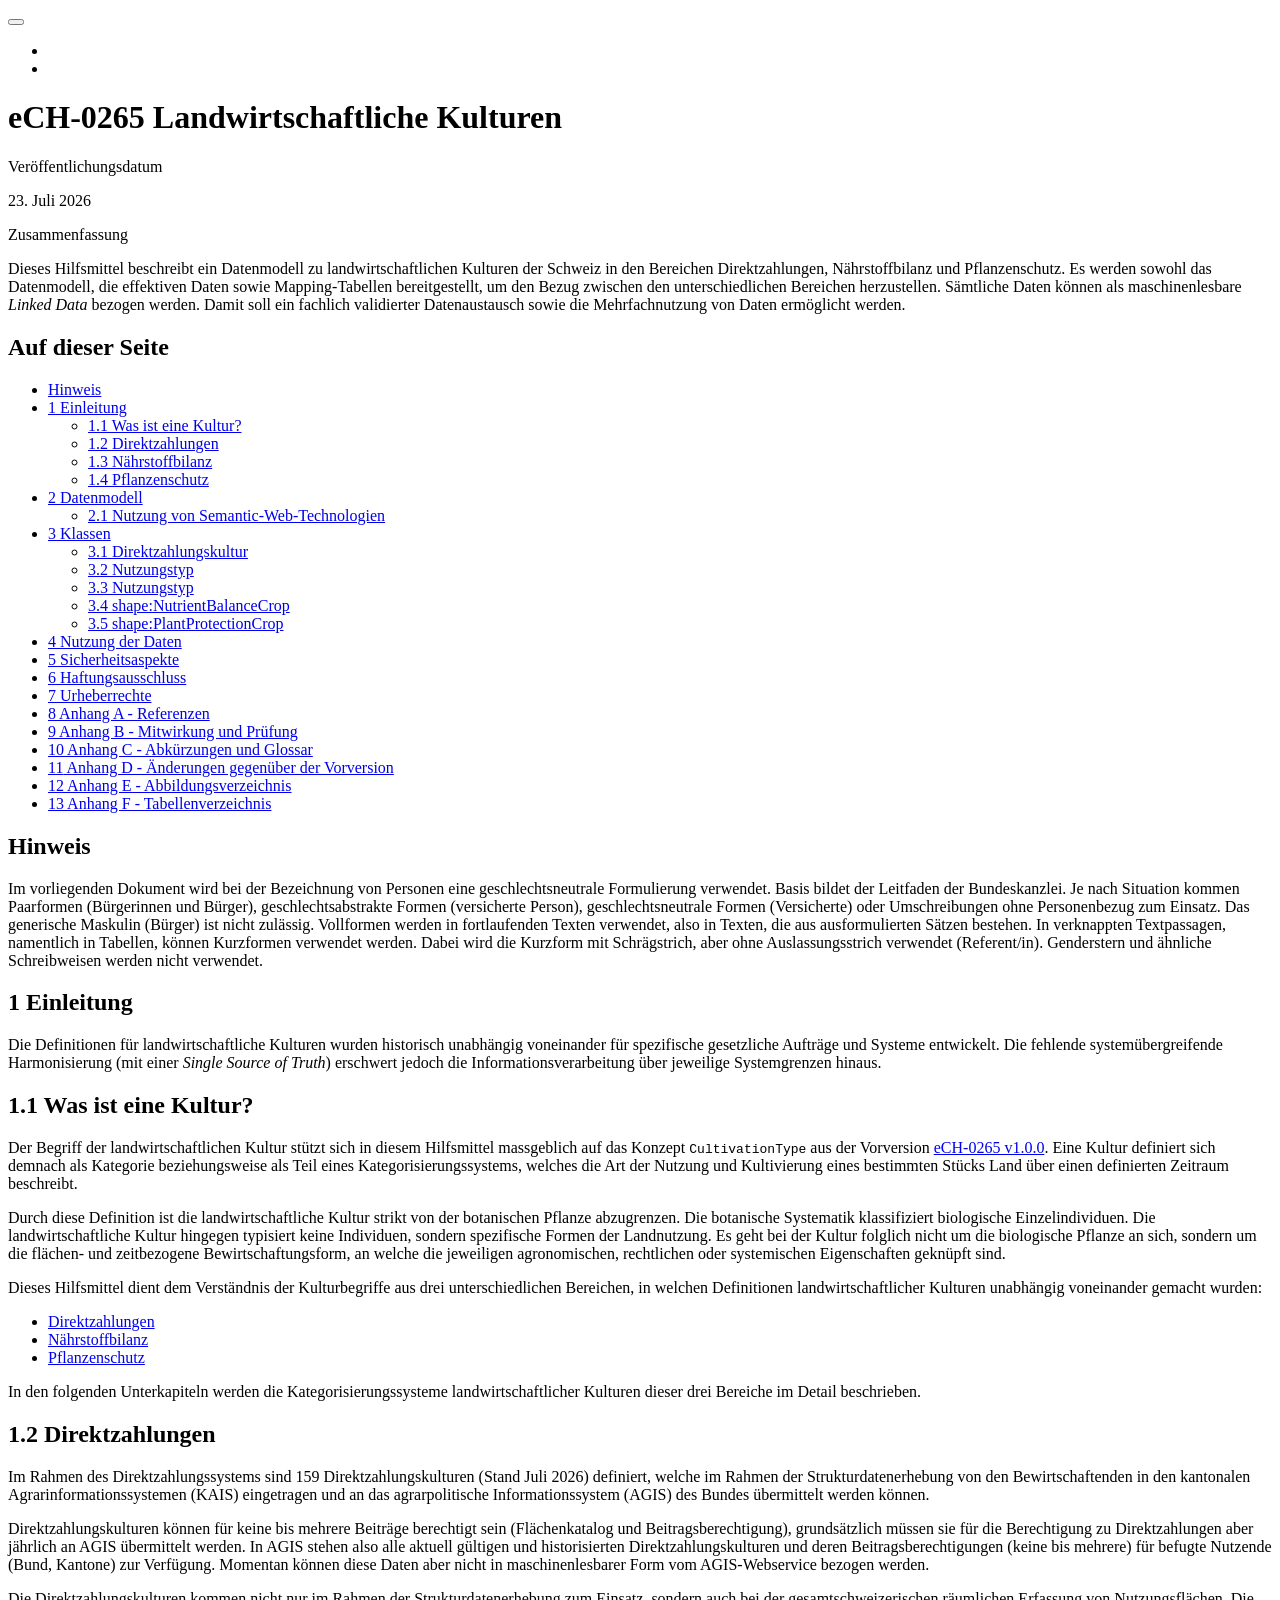
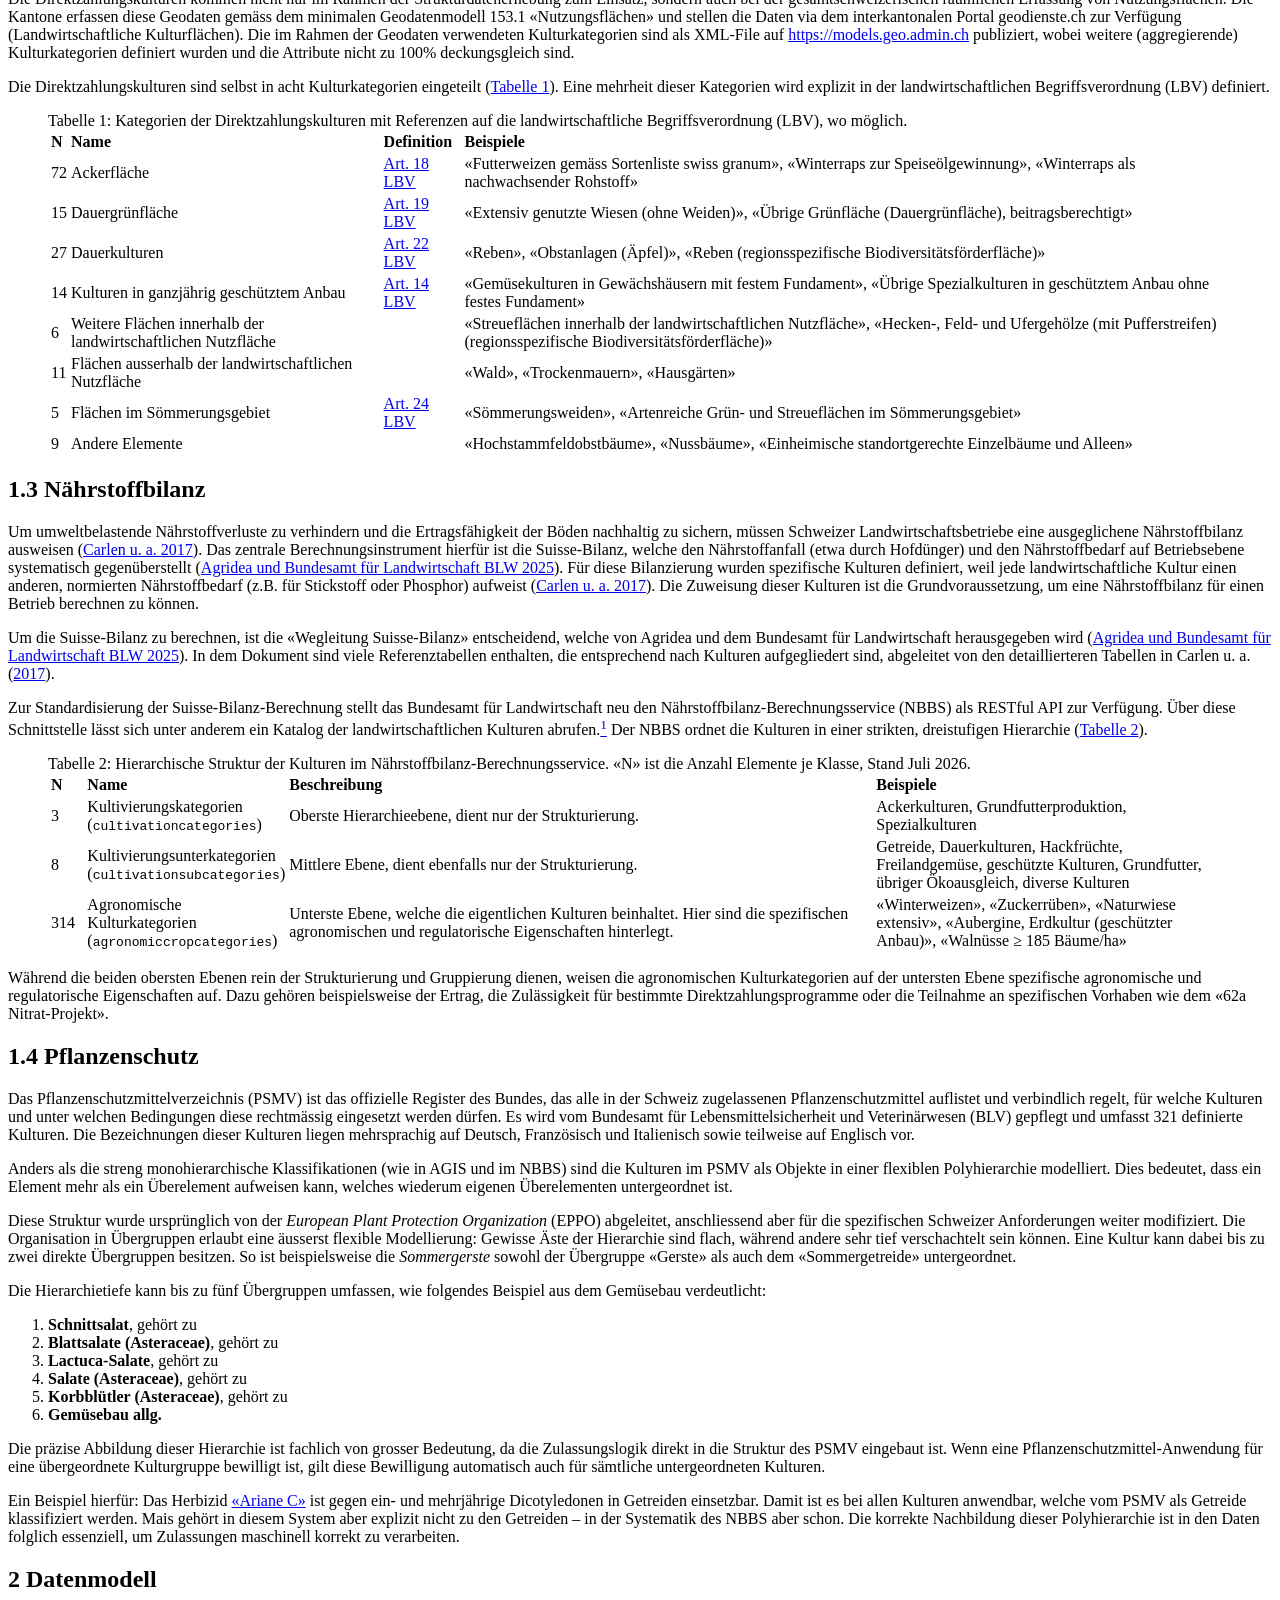
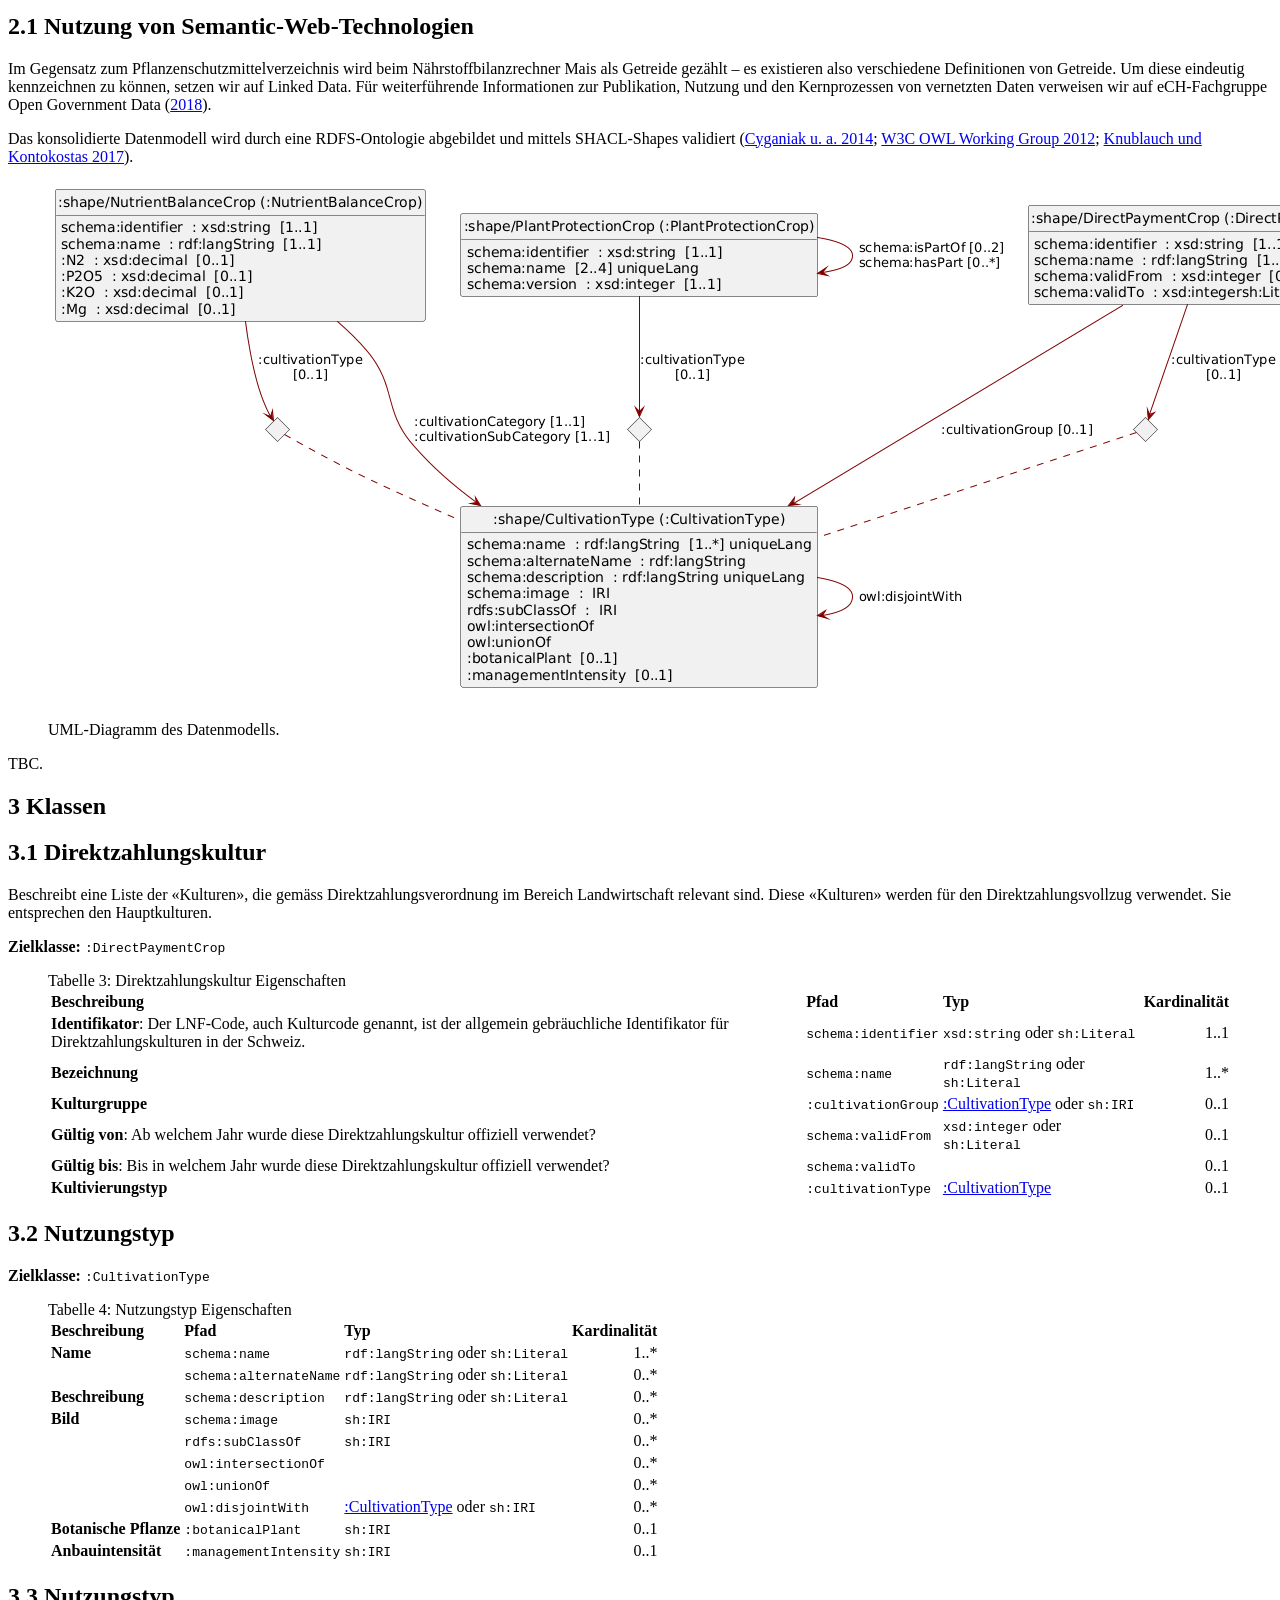
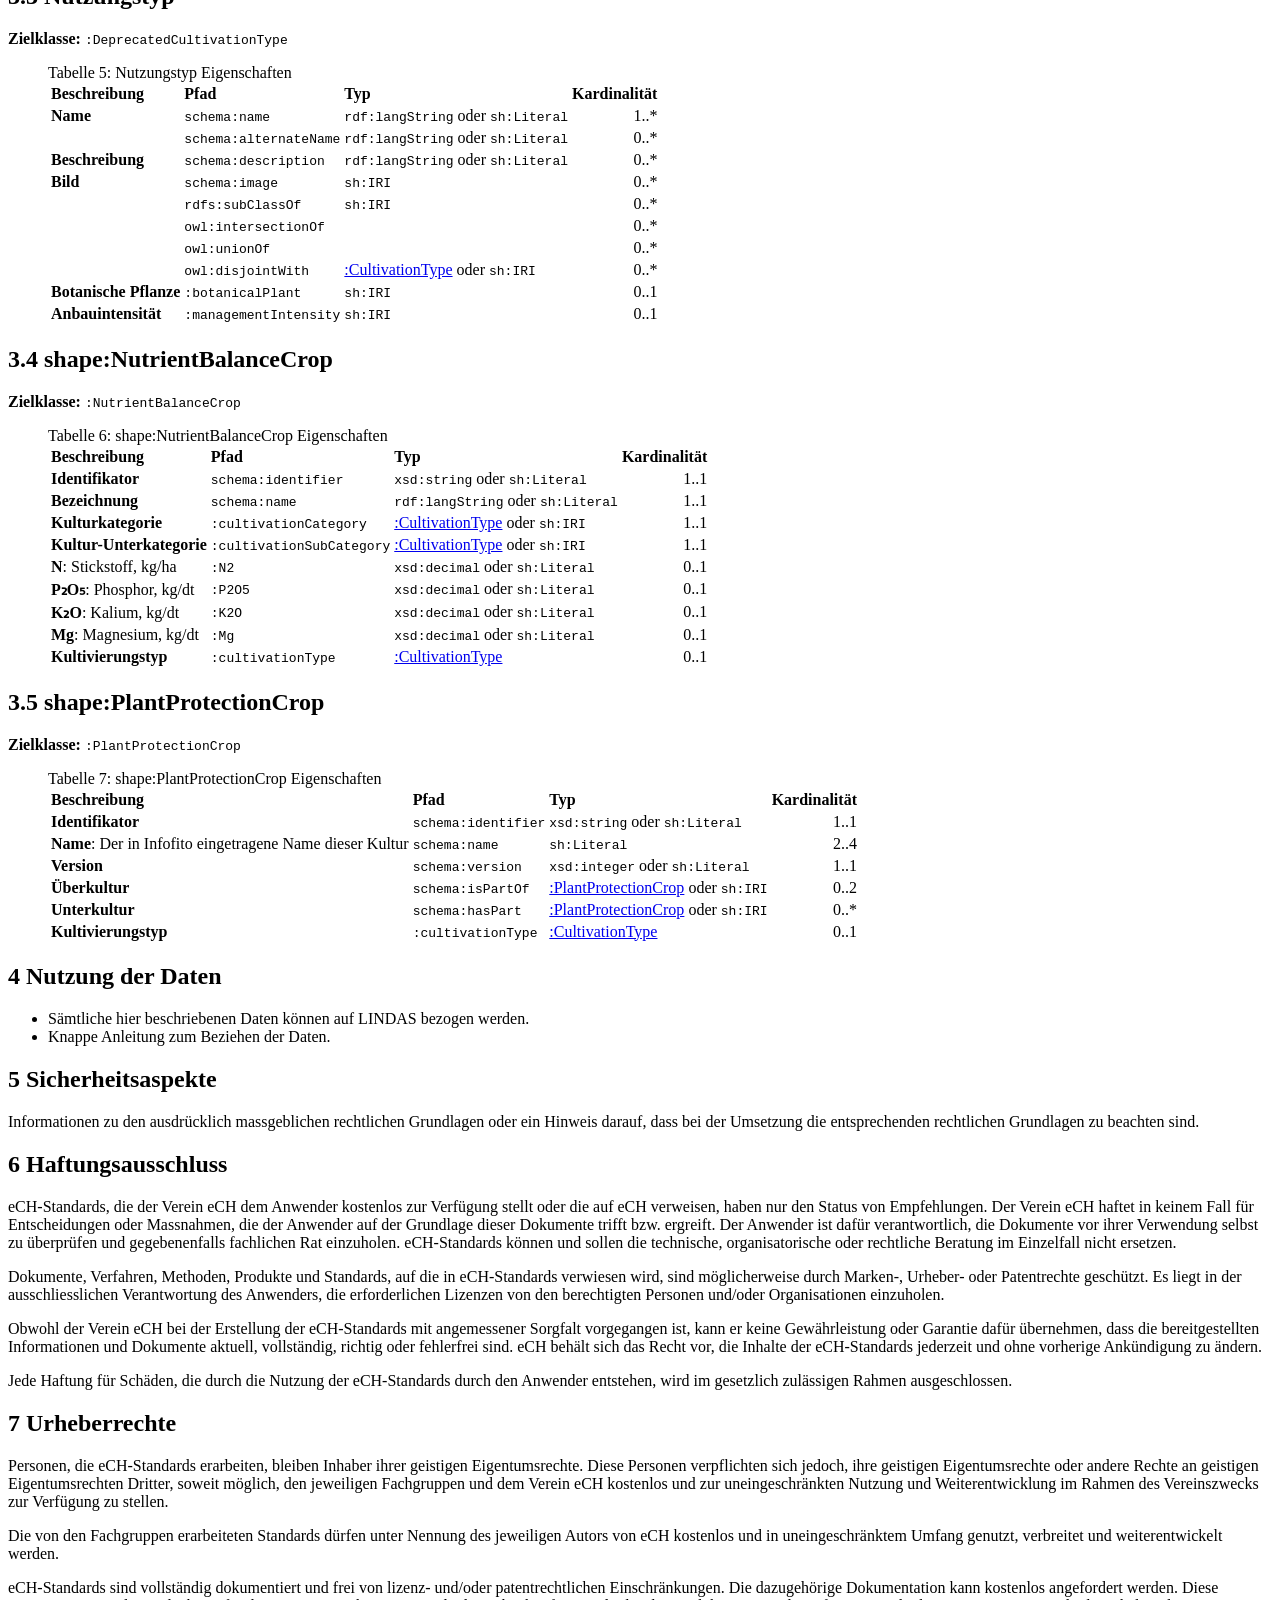
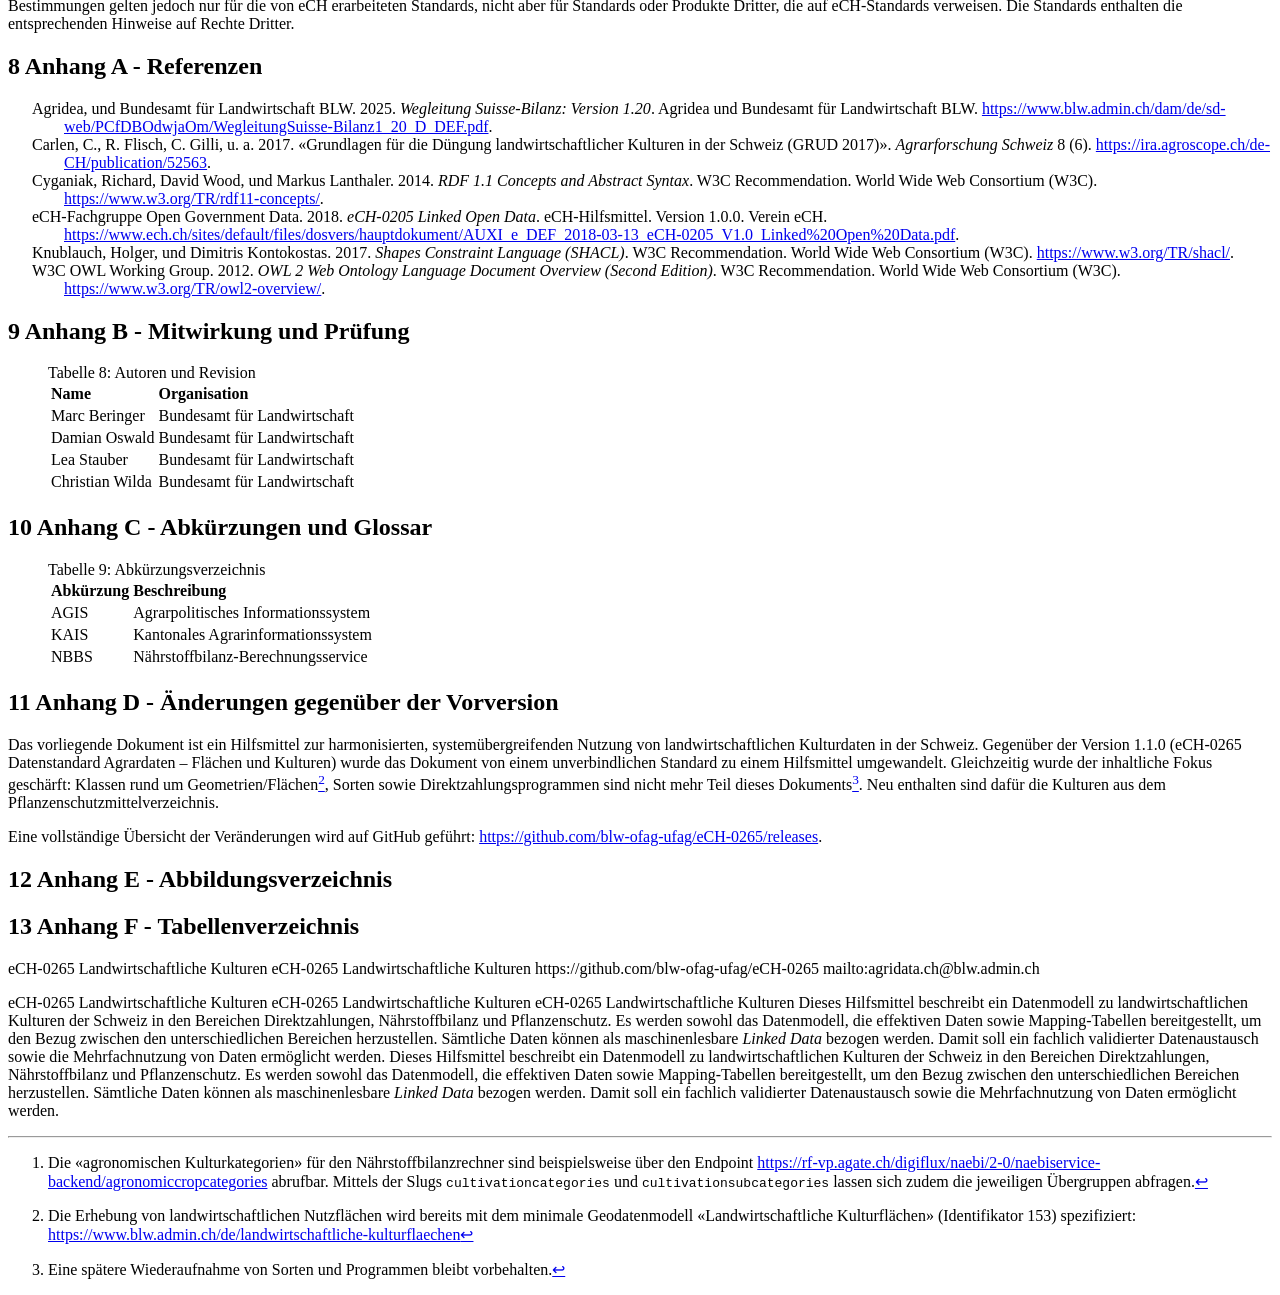
==== commit da688ed8: "Updated displayed text of a link." ====
--- a/docs/de/index.html
+++ b/docs/de/index.html
@@ -1,5 +1,5 @@
 <!DOCTYPE html>
-<html xmlns="http://www.w3.org/1999/xhtml" lang="de" xml:lang="de">
+<html xmlns="http://www.w3.org/1999/xhtml" lang="de-CH" xml:lang="de-CH">
 
 <head>
 
@@ -92,30 +92,6 @@
 </button>
           <div class="collapse navbar-collapse" id="navbarCollapse">
             <ul class="navbar-nav navbar-nav-scroll ms-auto">
-  <li class="nav-item dropdown ">
-    <a class="nav-link dropdown-toggle" href="#" id="nav-menu-language" role="link" data-bs-toggle="dropdown" aria-expanded="false" >
-      <i 
-  class="bi bi-globe" 
-  role="img" 
->
-</i> 
- <span class="menu-text">Language</span>
-    </a>
-    <ul class="dropdown-menu dropdown-menu-end" aria-labelledby="nav-menu-language">    
-        <li>
-    <a class="dropdown-item" href="/en/index.html">
- <span class="dropdown-text">English</span></a>
-  </li>  
-        <li>
-    <a class="dropdown-item" href="/de/index.html">
- <span class="dropdown-text">Deutsch</span></a>
-  </li>  
-        <li>
-    <a class="dropdown-item" href="/fr/index.html">
- <span class="dropdown-text">Français</span></a>
-  </li>  
-    </ul>
-  </li>
   <li class="nav-item compact">
     <a class="nav-link" href="https://github.com/blw-ofag-ufag/eCH-0265"> <i 
   class="bi bi-github" 
@@ -162,7 +138,7 @@
     <div>
     <div class="quarto-title-meta-heading">Veröffentlichungsdatum</div>
     <div class="quarto-title-meta-contents">
-      <p class="date">22. Juli 2026</p>
+      <p class="date">23. Juli 2026</p>
     </div>
   </div>
   
@@ -172,7 +148,7 @@
 <div>
   <div class="abstract">
     <div class="block-title">Zusammenfassung</div>
-    <p>Dieses Hilfsmittel beinhaltet ein Datenmodell zu landwirtschaftlichen Kulturen der Schweiz sowie dazugehörende Referenzobjekte, welche als Linked Data maschinenlesbar bezogen werden können. Damit soll der fachlich validierte Datenaustausch und die Mehrfachnutzung von Daten zwischen den Bereichen der Direktzahlungen, der Nährstoffbilanz sowie des Pflanzenschutzes ermöglicht werden.</p>
+    <p>Dieses Hilfsmittel beschreibt ein Datenmodell zu landwirtschaftlichen Kulturen der Schweiz in den Bereichen Direktzahlungen, Nährstoffbilanz und Pflanzenschutz. Es werden sowohl das Datenmodell, die effektiven Daten sowie Mapping-Tabellen bereitgestellt, um den Bezug zwischen den unterschiedlichen Bereichen herzustellen. Sämtliche Daten können als maschinenlesbare <em>Linked Data</em> bezogen werden. Damit soll ein fachlich validierter Datenaustausch sowie die Mehrfachnutzung von Daten ermöglicht werden.</p>
   </div>
 </div>
 
@@ -186,27 +162,33 @@
   <li><a href="#hinweis" id="toc-hinweis">Hinweis</a></li>
   <li><a href="#einleitung" id="toc-einleitung"><span class="header-section-number">1</span> Einleitung</a>
   <ul>
-  <li><a href="#status" id="toc-status"><span class="header-section-number">1.1</span> Status</a></li>
-  <li><a href="#geltungsbereich" id="toc-geltungsbereich"><span class="header-section-number">1.2</span> Geltungsbereich</a></li>
+  <li><a href="#was-ist-eine-kultur" id="toc-was-ist-eine-kultur"><span class="header-section-number">1.1</span> Was ist eine Kultur?</a></li>
+  <li><a href="#sec-direct-payments" id="toc-sec-direct-payments"><span class="header-section-number">1.2</span> Direktzahlungen</a></li>
+  <li><a href="#sec-nutrient-balance" id="toc-sec-nutrient-balance"><span class="header-section-number">1.3</span> Nährstoffbilanz</a></li>
+  <li><a href="#sec-plant-protection" id="toc-sec-plant-protection"><span class="header-section-number">1.4</span> Pflanzenschutz</a></li>
   </ul></li>
-  <li><a href="#einführung" id="toc-einführung"><span class="header-section-number">2</span> Einführung</a></li>
-  <li><a href="#datenmodell" id="toc-datenmodell"><span class="header-section-number">3</span> Datenmodell</a>
+  <li><a href="#datenmodell" id="toc-datenmodell"><span class="header-section-number">2</span> Datenmodell</a>
   <ul>
-  <li><a href="#sec-shape-cultivationtype" id="toc-sec-shape-cultivationtype"><span class="header-section-number">3.1</span> shape:CultivationType</a></li>
-  <li><a href="#sec-shape-cultivationtype" id="toc-sec-shape-cultivationtype"><span class="header-section-number">3.2</span> shape:CultivationType</a></li>
-  <li><a href="#sec-shape-directpaymentcrop" id="toc-sec-shape-directpaymentcrop"><span class="header-section-number">3.3</span> shape:DirectPaymentCrop</a></li>
+  <li><a href="#nutzung-von-semantic-web-technologien" id="toc-nutzung-von-semantic-web-technologien"><span class="header-section-number">2.1</span> Nutzung von Semantic-Web-Technologien</a></li>
+  </ul></li>
+  <li><a href="#klassen" id="toc-klassen"><span class="header-section-number">3</span> Klassen</a>
+  <ul>
+  <li><a href="#sec-direktzahlungskultur" id="toc-sec-direktzahlungskultur"><span class="header-section-number">3.1</span> Direktzahlungskultur</a></li>
+  <li><a href="#sec-nutzungstyp" id="toc-sec-nutzungstyp"><span class="header-section-number">3.2</span> Nutzungstyp</a></li>
+  <li><a href="#sec-nutzungstyp" id="toc-sec-nutzungstyp"><span class="header-section-number">3.3</span> Nutzungstyp</a></li>
   <li><a href="#sec-shape-nutrientbalancecrop" id="toc-sec-shape-nutrientbalancecrop"><span class="header-section-number">3.4</span> shape:NutrientBalanceCrop</a></li>
   <li><a href="#sec-shape-plantprotectioncrop" id="toc-sec-shape-plantprotectioncrop"><span class="header-section-number">3.5</span> shape:PlantProtectionCrop</a></li>
   </ul></li>
-  <li><a href="#sicherheitsaspekte" id="toc-sicherheitsaspekte"><span class="header-section-number">4</span> Sicherheitsaspekte</a></li>
-  <li><a href="#haftungsausschluss" id="toc-haftungsausschluss"><span class="header-section-number">5</span> Haftungsausschluss</a></li>
-  <li><a href="#urheberrechte" id="toc-urheberrechte"><span class="header-section-number">6</span> Urheberrechte</a></li>
-  <li><a href="#anhang-a---referenzen" id="toc-anhang-a---referenzen"><span class="header-section-number">7</span> Anhang A - Referenzen</a></li>
-  <li><a href="#anhang-b---mitwirkung-prüfung" id="toc-anhang-b---mitwirkung-prüfung"><span class="header-section-number">8</span> Anhang B - Mitwirkung &amp; Prüfung</a></li>
-  <li><a href="#anhang-c---abkürzungen-und-glossar" id="toc-anhang-c---abkürzungen-und-glossar"><span class="header-section-number">9</span> Anhang C - Abkürzungen und Glossar</a></li>
-  <li><a href="#anhang-d---änderungen-gegenüber-der-vorversion" id="toc-anhang-d---änderungen-gegenüber-der-vorversion"><span class="header-section-number">10</span> Anhang D - Änderungen gegenüber der Vorversion</a></li>
-  <li><a href="#anhang-e---abbildungsverzeichnis" id="toc-anhang-e---abbildungsverzeichnis"><span class="header-section-number">11</span> Anhang E - Abbildungsverzeichnis</a></li>
-  <li><a href="#anhang-f---tabellenverzeichnis" id="toc-anhang-f---tabellenverzeichnis"><span class="header-section-number">12</span> Anhang F - Tabellenverzeichnis</a></li>
+  <li><a href="#nutzung-der-daten" id="toc-nutzung-der-daten"><span class="header-section-number">4</span> Nutzung der Daten</a></li>
+  <li><a href="#sicherheitsaspekte" id="toc-sicherheitsaspekte"><span class="header-section-number">5</span> Sicherheitsaspekte</a></li>
+  <li><a href="#haftungsausschluss" id="toc-haftungsausschluss"><span class="header-section-number">6</span> Haftungsausschluss</a></li>
+  <li><a href="#urheberrechte" id="toc-urheberrechte"><span class="header-section-number">7</span> Urheberrechte</a></li>
+  <li><a href="#anhang-a---referenzen" id="toc-anhang-a---referenzen"><span class="header-section-number">8</span> Anhang A - Referenzen</a></li>
+  <li><a href="#anhang-b---mitwirkung-und-prüfung" id="toc-anhang-b---mitwirkung-und-prüfung"><span class="header-section-number">9</span> Anhang B - Mitwirkung und Prüfung</a></li>
+  <li><a href="#anhang-c---abkürzungen-und-glossar" id="toc-anhang-c---abkürzungen-und-glossar"><span class="header-section-number">10</span> Anhang C - Abkürzungen und Glossar</a></li>
+  <li><a href="#anhang-d---änderungen-gegenüber-der-vorversion" id="toc-anhang-d---änderungen-gegenüber-der-vorversion"><span class="header-section-number">11</span> Anhang D - Änderungen gegenüber der Vorversion</a></li>
+  <li><a href="#anhang-e---abbildungsverzeichnis" id="toc-anhang-e---abbildungsverzeichnis"><span class="header-section-number">12</span> Anhang E - Abbildungsverzeichnis</a></li>
+  <li><a href="#anhang-f---tabellenverzeichnis" id="toc-anhang-f---tabellenverzeichnis"><span class="header-section-number">13</span> Anhang F - Tabellenverzeichnis</a></li>
   </ul>
 </nav>
 <section id="hinweis" class="level1 unnumbered">
@@ -215,32 +197,192 @@
 </section>
 <section id="einleitung" class="level1" data-number="1">
 <h1 data-number="1"><span class="header-section-number">1</span> Einleitung</h1>
-<section id="status" class="level2" data-number="1.1">
-<h2 data-number="1.1"><span class="header-section-number">1.1</span> Status</h2>
-<p>TODO</p>
-</section>
-<section id="geltungsbereich" class="level2" data-number="1.2">
-<h2 data-number="1.2"><span class="header-section-number">1.2</span> Geltungsbereich</h2>
-<p>TODO</p>
-</section>
-</section>
-<section id="einführung" class="level1" data-number="2">
-<h1 data-number="2"><span class="header-section-number">2</span> Einführung</h1>
-<p>Das vorliegende Dokument ist ein Hilfsmittel zur harmonisierten, systemübergreifenden Nutzung von landwirtschaftlichen Kulturdaten in der Schweiz. Gegenüber der Version 1.1.0 (eCH-0265 Datenstandard Agrardaten – Flächen und Kulturen) wurde das Dokument von einem unverbindlichen Standard zu einem Hilfsmittel umgewandelt. Gleichzeitig wurde der inhaltliche Fokus geschärft: Die Übertragung von Geometrien/Flächen<a href="#fn1" class="footnote-ref" id="fnref1" role="doc-noteref"><sup>1</sup></a>, Sorten sowie Direktzahlungsprogrammen ist nicht mehr Teil dieses Dokuments<a href="#fn2" class="footnote-ref" id="fnref2" role="doc-noteref"><sup>2</sup></a>. Neu enthalten sind dafür die Kulturen aus dem Pflanzenschutzmittelverzeichnis.</p>
-<p>Im Zentrum der Version 2.0.0 stehen die Repräsentationen von Kultur-Kategorien aus drei verschiedenen Bereichen (Direktzahlungen, Nährstoffbilanz und Pflanzenschutz) im Zentrum. Das Hilfsmittel soll dabei dienen, die Kulturen aus einem Bereich fachlich korrekt auf diejenigen in einem anderen Bereich übersetzen zu können.</p>
-<p>Dies wird über eine zentrale Ontologie erreicht, mit welcher die landwirtschaftlichen Kulturen aus den verschiedenen Bereichen verbunden sind. Damit schafft dieses Hilfsmittel eine zentrale Datenquelle, welche in verschiedenen maschinenlesbaren Formaten über die LINDAS-Plattform in Form von Linked Data bezogen werden kann.</p>
-</section>
-<section id="datenmodell" class="level1" data-number="3">
-<h1 data-number="3"><span class="header-section-number">3</span> Datenmodell</h1>
-<section id="sec-shape-cultivationtype" class="level2" data-number="3.1">
-<h2 data-number="3.1"><span class="header-section-number">3.1</span> shape:CultivationType</h2>
-<p><strong>Zielklasse:</strong> <code>:CultivationType</code></p>
-<div id="tbl-shape-cultivationtype" class="quarto-float quarto-figure quarto-figure-center">
+<p>Die Definitionen für landwirtschaftliche Kulturen wurden historisch unabhängig voneinander für spezifische gesetzliche Aufträge und Systeme entwickelt. Die fehlende systemübergreifende Harmonisierung (mit einer <em>Single Source of Truth</em>) erschwert jedoch die Informationsverarbeitung über jeweilige Systemgrenzen hinaus.</p>
+<section id="was-ist-eine-kultur" class="level2" data-number="1.1">
+<h2 data-number="1.1"><span class="header-section-number">1.1</span> Was ist eine Kultur?</h2>
+<p>Der Begriff der landwirtschaftlichen Kultur stützt sich in diesem Hilfsmittel massgeblich auf das Konzept <code>CultivationType</code> aus der Vorversion <a href="@eCH-0265:1.0.0">eCH-0265 v1.0.0</a>. Eine Kultur definiert sich demnach als Kategorie beziehungsweise als Teil eines Kategorisierungssystems, welches die Art der Nutzung und Kultivierung eines bestimmten Stücks Land über einen definierten Zeitraum beschreibt.</p>
+<p>Durch diese Definition ist die landwirtschaftliche Kultur strikt von der botanischen Pflanze abzugrenzen. Die botanische Systematik klassifiziert biologische Einzelindividuen. Die landwirtschaftliche Kultur hingegen typisiert keine Individuen, sondern spezifische Formen der Landnutzung. Es geht bei der Kultur folglich nicht um die biologische Pflanze an sich, sondern um die flächen- und zeitbezogene Bewirtschaftungsform, an welche die jeweiligen agronomischen, rechtlichen oder systemischen Eigenschaften geknüpft sind.</p>
+<p>Dieses Hilfsmittel dient dem Verständnis der Kulturbegriffe aus drei unterschiedlichen Bereichen, in welchen Definitionen landwirtschaftlicher Kulturen unabhängig voneinander gemacht wurden:</p>
+<ul>
+<li><a href="#sec-direct-payments">Direktzahlungen</a></li>
+<li><a href="#sec-nutrient-balance">Nährstoffbilanz</a></li>
+<li><a href="#sec-plant-protection">Pflanzenschutz</a></li>
+</ul>
+<p>In den folgenden Unterkapiteln werden die Kategorisierungssysteme landwirtschaftlicher Kulturen dieser drei Bereiche im Detail beschrieben.</p>
+</section>
+<section id="sec-direct-payments" class="level2" data-number="1.2">
+<h2 data-number="1.2"><span class="header-section-number">1.2</span> Direktzahlungen</h2>
+<p>Im Rahmen des Direktzahlungssystems sind 159 Direktzahlungskulturen (Stand Juli 2026) definiert, welche im Rahmen der Strukturdatenerhebung von den Bewirtschaftenden in den kantonalen Agrarinformationssystemen (KAIS) eingetragen und an das agrarpolitische Informationssystem (AGIS) des Bundes übermittelt werden können.</p>
+<p>Direktzahlungskulturen können für keine bis mehrere Beiträge berechtigt sein (Flächenkatalog und Beitragsberechtigung), grundsätzlich müssen sie für die Berechtigung zu Direktzahlungen aber jährlich an AGIS übermittelt werden. In AGIS stehen also alle aktuell gültigen und historisierten Direktzahlungskulturen und deren Beitragsberechtigungen (keine bis mehrere) für befugte Nutzende (Bund, Kantone) zur Verfügung. Momentan können diese Daten aber nicht in maschinenlesbarer Form vom AGIS-Webservice bezogen werden.</p>
+<p>Die Direktzahlungskulturen kommen nicht nur im Rahmen der Strukturdatenerhebung zum Einsatz, sondern auch bei der gesamtschweizerischen räumlichen Erfassung von Nutzungsflächen. Die Kantone erfassen diese Geodaten gemäss dem minimalen Geodatenmodell 153.1 «Nutzungsflächen» und stellen die Daten via dem interkantonalen Portal geodienste.ch zur Verfügung (Landwirtschaftliche Kulturflächen). Die im Rahmen der Geodaten verwendeten Kulturkategorien sind als XML-File auf <a href="https://models.geo.admin.ch" class="uri">https://models.geo.admin.ch</a> publiziert, wobei weitere (aggregierende) Kulturkategorien definiert wurden und die Attribute nicht zu 100% deckungsgleich sind.</p>
+<p>Die Direktzahlungskulturen sind selbst in acht Kulturkategorien eingeteilt (<a href="#tbl-directpaymentcrops-categories" class="quarto-xref">Tabelle 1</a>). Eine mehrheit dieser Kategorien wird explizit in der landwirtschaftlichen Begriffsverordnung (LBV) definiert.</p>
+<div id="tbl-directpaymentcrops-categories" class="quarto-float quarto-figure quarto-figure-center">
 <figure class="quarto-float quarto-float-tbl">
-<figcaption class="quarto-float-caption-top quarto-float-caption quarto-float-tbl" id="tbl-shape-cultivationtype-caption-0ceaefa1-69ba-4598-a22c-09a6ac19f8ca">
-Tabelle 1: shape:CultivationType Eigenschaften
+<figcaption class="quarto-float-caption-top quarto-float-caption quarto-float-tbl" id="tbl-directpaymentcrops-categories-caption-0ceaefa1-69ba-4598-a22c-09a6ac19f8ca">
+Tabelle 1: Kategorien der Direktzahlungskulturen mit Referenzen auf die landwirtschaftliche Begriffsverordnung (LBV), wo möglich.
 </figcaption>
-<div aria-describedby="tbl-shape-cultivationtype-caption-0ceaefa1-69ba-4598-a22c-09a6ac19f8ca">
+<div aria-describedby="tbl-directpaymentcrops-categories-caption-0ceaefa1-69ba-4598-a22c-09a6ac19f8ca">
+<table class="caption-top">
+<thead>
+<tr class="header">
+<th style="text-align: left;">N</th>
+<th style="text-align: left;">Name</th>
+<th style="text-align: left;">Definition</th>
+<th style="text-align: left;">Beispiele</th>
+</tr>
+</thead>
+<tbody>
+<tr class="odd">
+<td style="text-align: left;">72</td>
+<td style="text-align: left;">Ackerfläche</td>
+<td style="text-align: left;"><a href="https://www.fedlex.admin.ch/eli/cc/1999/13/de#art_18">Art. 18 LBV</a></td>
+<td style="text-align: left;">«Futterweizen gemäss Sortenliste swiss granum», «Winterraps zur Speiseölgewinnung», «Winterraps als nachwachsender Rohstoff»</td>
+</tr>
+<tr class="even">
+<td style="text-align: left;">15</td>
+<td style="text-align: left;">Dauergrünfläche</td>
+<td style="text-align: left;"><a href="https://www.fedlex.admin.ch/eli/cc/1999/13/de#art_19">Art. 19 LBV</a></td>
+<td style="text-align: left;">«Extensiv genutzte Wiesen (ohne Weiden)», «Übrige Grünfläche (Dauergrünfläche), beitragsberechtigt»</td>
+</tr>
+<tr class="odd">
+<td style="text-align: left;">27</td>
+<td style="text-align: left;">Dauerkulturen</td>
+<td style="text-align: left;"><a href="https://www.fedlex.admin.ch/eli/cc/1999/13/de#art_22">Art. 22 LBV</a></td>
+<td style="text-align: left;">«Reben», «Obstanlagen (Äpfel)», «Reben (regionsspezifische Biodiversitätsförderfläche)»</td>
+</tr>
+<tr class="even">
+<td style="text-align: left;">14</td>
+<td style="text-align: left;">Kulturen in ganzjährig geschütztem Anbau</td>
+<td style="text-align: left;"><a href="https://www.fedlex.admin.ch/eli/cc/1999/13/de#art_14">Art. 14 LBV</a></td>
+<td style="text-align: left;">«Gemüsekulturen in Gewächshäusern mit festem Fundament», «Übrige Spezialkulturen in geschütztem Anbau ohne festes Fundament»</td>
+</tr>
+<tr class="odd">
+<td style="text-align: left;">6</td>
+<td style="text-align: left;">Weitere Flächen innerhalb der landwirtschaftlichen Nutzfläche</td>
+<td style="text-align: left;"></td>
+<td style="text-align: left;">«Streueflächen innerhalb der landwirtschaftlichen Nutzfläche», «Hecken-, Feld- und Ufergehölze (mit Pufferstreifen) (regionsspezifische Biodiversitätsförderfläche)»</td>
+</tr>
+<tr class="even">
+<td style="text-align: left;">11</td>
+<td style="text-align: left;">Flächen ausserhalb der landwirtschaftlichen Nutzfläche</td>
+<td style="text-align: left;"></td>
+<td style="text-align: left;">«Wald», «Trockenmauern», «Hausgärten»</td>
+</tr>
+<tr class="odd">
+<td style="text-align: left;">5</td>
+<td style="text-align: left;">Flächen im Sömmerungsgebiet</td>
+<td style="text-align: left;"><a href="https://www.fedlex.admin.ch/eli/cc/1999/13/de#art_24">Art. 24 LBV</a></td>
+<td style="text-align: left;">«Sömmerungsweiden», «Artenreiche Grün- und Streueflächen im Sömmerungsgebiet»</td>
+</tr>
+<tr class="even">
+<td style="text-align: left;">9</td>
+<td style="text-align: left;">Andere Elemente</td>
+<td style="text-align: left;"></td>
+<td style="text-align: left;">«Hochstammfeldobstbäume», «Nussbäume», «Einheimische standortgerechte Einzelbäume und Alleen»</td>
+</tr>
+</tbody>
+</table>
+</div>
+</figure>
+</div>
+</section>
+<section id="sec-nutrient-balance" class="level2" data-number="1.3">
+<h2 data-number="1.3"><span class="header-section-number">1.3</span> Nährstoffbilanz</h2>
+<p>Um umweltbelastende Nährstoffverluste zu verhindern und die Ertragsfähigkeit der Böden nachhaltig zu sichern, müssen Schweizer Landwirtschaftsbetriebe eine ausgeglichene Nährstoffbilanz ausweisen <span class="citation" data-cites="grud2017">(<a href="#ref-grud2017" role="doc-biblioref">Carlen u. a. 2017</a>)</span>. Das zentrale Berechnungsinstrument hierfür ist die Suisse-Bilanz, welche den Nährstoffanfall (etwa durch Hofdünger) und den Nährstoffbedarf auf Betriebsebene systematisch gegenüberstellt <span class="citation" data-cites="suibi2025">(<a href="#ref-suibi2025" role="doc-biblioref">Agridea und Bundesamt für Landwirtschaft BLW 2025</a>)</span>. Für diese Bilanzierung wurden spezifische Kulturen definiert, weil jede landwirtschaftliche Kultur einen anderen, normierten Nährstoffbedarf (z.B. für Stickstoff oder Phosphor) aufweist <span class="citation" data-cites="grud2017">(<a href="#ref-grud2017" role="doc-biblioref">Carlen u. a. 2017</a>)</span>. Die Zuweisung dieser Kulturen ist die Grundvoraussetzung, um eine Nährstoffbilanz für einen Betrieb berechnen zu können.</p>
+<p>Um die Suisse-Bilanz zu berechnen, ist die «Wegleitung Suisse-Bilanz» entscheidend, welche von Agridea und dem Bundesamt für Landwirtschaft herausgegeben wird <span class="citation" data-cites="suibi2025">(<a href="#ref-suibi2025" role="doc-biblioref">Agridea und Bundesamt für Landwirtschaft BLW 2025</a>)</span>. In dem Dokument sind viele Referenztabellen enthalten, die entsprechend nach Kulturen aufgegliedert sind, abgeleitet von den detaillierteren Tabellen in <span class="citation" data-cites="grud2017">Carlen u. a. (<a href="#ref-grud2017" role="doc-biblioref">2017</a>)</span>.</p>
+<p>Zur Standardisierung der Suisse-Bilanz-Berechnung stellt das Bundesamt für Landwirtschaft neu den Nährstoffbilanz-Berechnungsservice (NBBS) als RESTful API zur Verfügung. Über diese Schnittstelle lässt sich unter anderem ein Katalog der landwirtschaftlichen Kulturen abrufen.<a href="#fn1" class="footnote-ref" id="fnref1" role="doc-noteref"><sup>1</sup></a> Der NBBS ordnet die Kulturen in einer strikten, dreistufigen Hierarchie (<a href="#tbl-nbbs-hierarchy" class="quarto-xref">Tabelle 2</a>).</p>
+<div id="tbl-nbbs-hierarchy" class="quarto-float quarto-figure quarto-figure-center">
+<figure class="quarto-float quarto-float-tbl">
+<figcaption class="quarto-float-caption-top quarto-float-caption quarto-float-tbl" id="tbl-nbbs-hierarchy-caption-0ceaefa1-69ba-4598-a22c-09a6ac19f8ca">
+Tabelle 2: Hierarchische Struktur der Kulturen im Nährstoffbilanz-Berechnungsservice. «N» ist die Anzahl Elemente je Klasse, Stand Juli 2026.
+</figcaption>
+<div aria-describedby="tbl-nbbs-hierarchy-caption-0ceaefa1-69ba-4598-a22c-09a6ac19f8ca">
+<table class="caption-top">
+<colgroup>
+<col style="width: 3%" />
+<col style="width: 10%" />
+<col style="width: 54%" />
+<col style="width: 32%" />
+</colgroup>
+<thead>
+<tr class="header">
+<th style="text-align: left;">N</th>
+<th style="text-align: left;">Name</th>
+<th style="text-align: left;">Beschreibung</th>
+<th style="text-align: left;">Beispiele</th>
+</tr>
+</thead>
+<tbody>
+<tr class="odd">
+<td style="text-align: left;">3</td>
+<td style="text-align: left;">Kultivierungskategorien (<code>cultivationcategories</code>)</td>
+<td style="text-align: left;">Oberste Hierarchieebene, dient nur der Strukturierung.</td>
+<td style="text-align: left;">Ackerkulturen, Grundfutterproduktion, Spezialkulturen</td>
+</tr>
+<tr class="even">
+<td style="text-align: left;">8</td>
+<td style="text-align: left;">Kultivierungsunterkategorien (<code>cultivationsubcategories</code>)</td>
+<td style="text-align: left;">Mittlere Ebene, dient ebenfalls nur der Strukturierung.</td>
+<td style="text-align: left;">Getreide, Dauerkulturen, Hackfrüchte, Freilandgemüse, geschützte Kulturen, Grundfutter, übriger Ökoausgleich, diverse Kulturen</td>
+</tr>
+<tr class="odd">
+<td style="text-align: left;">314</td>
+<td style="text-align: left;">Agronomische Kulturkategorien (<code>agronomiccropcategories</code>)</td>
+<td style="text-align: left;">Unterste Ebene, welche die eigentlichen Kulturen beinhaltet. Hier sind die spezifischen agronomischen und regulatorische Eigenschaften hinterlegt.</td>
+<td style="text-align: left;">«Winterweizen», «Zuckerrüben», «Naturwiese extensiv», «Aubergine, Erdkultur (geschützter Anbau)», «Walnüsse ≥ 185 Bäume/ha»</td>
+</tr>
+</tbody>
+</table>
+</div>
+</figure>
+</div>
+<p>Während die beiden obersten Ebenen rein der Strukturierung und Gruppierung dienen, weisen die agronomischen Kulturkategorien auf der untersten Ebene spezifische agronomische und regulatorische Eigenschaften auf. Dazu gehören beispielsweise der Ertrag, die Zulässigkeit für bestimmte Direktzahlungsprogramme oder die Teilnahme an spezifischen Vorhaben wie dem «62a Nitrat-Projekt».</p>
+</section>
+<section id="sec-plant-protection" class="level2" data-number="1.4">
+<h2 data-number="1.4"><span class="header-section-number">1.4</span> Pflanzenschutz</h2>
+<p>Das Pflanzenschutzmittelverzeichnis (PSMV) ist das offizielle Register des Bundes, das alle in der Schweiz zugelassenen Pflanzenschutzmittel auflistet und verbindlich regelt, für welche Kulturen und unter welchen Bedingungen diese rechtmässig eingesetzt werden dürfen. Es wird vom Bundesamt für Lebensmittelsicherheit und Veterinärwesen (BLV) gepflegt und umfasst 321 definierte Kulturen. Die Bezeichnungen dieser Kulturen liegen mehrsprachig auf Deutsch, Französisch und Italienisch sowie teilweise auf Englisch vor.</p>
+<p>Anders als die streng monohierarchische Klassifikationen (wie in AGIS und im NBBS) sind die Kulturen im PSMV als Objekte in einer flexiblen Polyhierarchie modelliert. Dies bedeutet, dass ein Element mehr als ein Überelement aufweisen kann, welches wiederum eigenen Überelementen untergeordnet ist.</p>
+<p>Diese Struktur wurde ursprünglich von der <em>European Plant Protection Organization</em> (EPPO) abgeleitet, anschliessend aber für die spezifischen Schweizer Anforderungen weiter modifiziert. Die Organisation in Übergruppen erlaubt eine äusserst flexible Modellierung: Gewisse Äste der Hierarchie sind flach, während andere sehr tief verschachtelt sein können. Eine Kultur kann dabei bis zu zwei direkte Übergruppen besitzen. So ist beispielsweise die <em>Sommergerste</em> sowohl der Übergruppe «Gerste» als auch dem «Sommergetreide» untergeordnet.</p>
+<p>Die Hierarchietiefe kann bis zu fünf Übergruppen umfassen, wie folgendes Beispiel aus dem Gemüsebau verdeutlicht:</p>
+<ol type="1">
+<li><strong>Schnittsalat</strong>, gehört zu</li>
+<li><strong>Blattsalate (Asteraceae)</strong>, gehört zu</li>
+<li><strong>Lactuca-Salate</strong>, gehört zu</li>
+<li><strong>Salate (Asteraceae)</strong>, gehört zu</li>
+<li><strong>Korbblütler (Asteraceae)</strong>, gehört zu</li>
+<li><strong>Gemüsebau allg.</strong></li>
+</ol>
+<p>Die präzise Abbildung dieser Hierarchie ist fachlich von grosser Bedeutung, da die Zulassungslogik direkt in die Struktur des PSMV eingebaut ist. Wenn eine Pflanzenschutzmittel-Anwendung für eine übergeordnete Kulturgruppe bewilligt ist, gilt diese Bewilligung automatisch auch für sämtliche untergeordneten Kulturen.</p>
+<p>Ein Beispiel hierfür: Das Herbizid <a href="https://www.psm.admin.ch/de/produkte/7430">«Ariane C»</a> ist gegen ein- und mehrjährige Dicotyledonen in Getreiden einsetzbar. Damit ist es bei allen Kulturen anwendbar, welche vom PSMV als Getreide klassifiziert werden. Mais gehört in diesem System aber explizit nicht zu den Getreiden – in der Systematik des NBBS aber schon. Die korrekte Nachbildung dieser Polyhierarchie ist in den Daten folglich essenziell, um Zulassungen maschinell korrekt zu verarbeiten.</p>
+</section>
+</section>
+<section id="datenmodell" class="level1" data-number="2">
+<h1 data-number="2"><span class="header-section-number">2</span> Datenmodell</h1>
+<section id="nutzung-von-semantic-web-technologien" class="level2" data-number="2.1">
+<h2 data-number="2.1"><span class="header-section-number">2.1</span> Nutzung von Semantic-Web-Technologien</h2>
+<p>Im Gegensatz zum Pflanzenschutzmittelverzeichnis wird beim Nährstoffbilanzrechner Mais als Getreide gezählt – es existieren also verschiedene Definitionen von Getreide. Um diese eindeutig kennzeichnen zu können, setzen wir auf Linked Data. Für weiterführende Informationen zur Publikation, Nutzung und den Kernprozessen von vernetzten Daten verweisen wir auf <span class="citation" data-cites="eCH-0205:1.0.0"><span class="nocase">eCH-Fachgruppe Open Government Data</span> (<a href="#ref-eCH-0205:1.0.0" role="doc-biblioref">2018</a>)</span>.</p>
+<p>Das konsolidierte Datenmodell wird durch eine RDFS-Ontologie abgebildet und mittels SHACL-Shapes validiert <span class="citation" data-cites="rdf owl2 shacl">(<a href="#ref-rdf" role="doc-biblioref">Cyganiak u. a. 2014</a>; <a href="#ref-owl2" role="doc-biblioref">W3C OWL Working Group 2012</a>; <a href="#ref-shacl" role="doc-biblioref">Knublauch und Kontokostas 2017</a>)</span>.</p>
+<div class="quarto-figure quarto-figure-center">
+<figure>
+<p><img src="../assets/img/uml.png" class="img-fluid" /></p>
+<figcaption>UML-Diagramm des Datenmodells.</figcaption>
+</figure>
+</div>
+<p>TBC.</p>
+</section>
+</section>
+<section id="klassen" class="level1" data-number="3">
+<h1 data-number="3"><span class="header-section-number">3</span> Klassen</h1>
+<section id="sec-direktzahlungskultur" class="level2" data-number="3.1">
+<h2 data-number="3.1"><span class="header-section-number">3.1</span> Direktzahlungskultur</h2>
+<p>Beschreibt eine Liste der «Kulturen», die gemäss Direktzahlungsverordnung im Bereich Landwirtschaft relevant sind. Diese «Kulturen» werden für den Direktzahlungsvollzug verwendet. Sie entsprechen den Hauptkulturen.</p>
+<p><strong>Zielklasse:</strong> <code>:DirectPaymentCrop</code></p>
+<div id="tbl-direktzahlungskultur" class="quarto-float quarto-figure quarto-figure-center">
+<figure class="quarto-float quarto-float-tbl">
+<figcaption class="quarto-float-caption-top quarto-float-caption quarto-float-tbl" id="tbl-direktzahlungskultur-caption-0ceaefa1-69ba-4598-a22c-09a6ac19f8ca">
+Tabelle 3: Direktzahlungskultur Eigenschaften
+</figcaption>
+<div aria-describedby="tbl-direktzahlungskultur-caption-0ceaefa1-69ba-4598-a22c-09a6ac19f8ca">
 <table class="caption-top">
 <thead>
 <tr class="header">
@@ -252,63 +394,39 @@
 </thead>
 <tbody>
 <tr class="odd">
-<td style="text-align: left;"><strong>Name</strong></td>
+<td style="text-align: left;"><strong>Identifikator</strong>: Der LNF-Code, auch Kulturcode genannt, ist der allgemein gebräuchliche Identifikator für Direktzahlungskulturen in der Schweiz.</td>
+<td style="text-align: left;"><code>schema:identifier</code></td>
+<td style="text-align: left;"><code>xsd:string</code> oder <code>sh:Literal</code></td>
+<td style="text-align: right;">1..1</td>
+</tr>
+<tr class="even">
+<td style="text-align: left;"><strong>Bezeichnung</strong></td>
 <td style="text-align: left;"><code>schema:name</code></td>
 <td style="text-align: left;"><code>rdf:langString</code> oder <code>sh:Literal</code></td>
 <td style="text-align: right;">1..*</td>
 </tr>
-<tr class="even">
-<td style="text-align: left;"></td>
-<td style="text-align: left;"><code>schema:alternateName</code></td>
-<td style="text-align: left;"><code>rdf:langString</code> oder <code>sh:Literal</code></td>
-<td style="text-align: right;">0..*</td>
-</tr>
-<tr class="odd">
-<td style="text-align: left;"><strong>Beschreibung</strong></td>
-<td style="text-align: left;"><code>schema:description</code></td>
-<td style="text-align: left;"><code>rdf:langString</code> oder <code>sh:Literal</code></td>
-<td style="text-align: right;">0..*</td>
-</tr>
-<tr class="even">
-<td style="text-align: left;"><strong>Bild</strong></td>
-<td style="text-align: left;"><code>schema:image</code></td>
-<td style="text-align: left;"><code>sh:IRI</code></td>
-<td style="text-align: right;">0..*</td>
-</tr>
-<tr class="odd">
-<td style="text-align: left;"></td>
-<td style="text-align: left;"><code>rdfs:subClassOf</code></td>
-<td style="text-align: left;"><code>sh:IRI</code></td>
-<td style="text-align: right;">0..*</td>
-</tr>
-<tr class="even">
-<td style="text-align: left;"></td>
-<td style="text-align: left;"><code>owl:intersectionOf</code></td>
-<td style="text-align: left;"></td>
-<td style="text-align: right;">0..*</td>
-</tr>
-<tr class="odd">
-<td style="text-align: left;"></td>
-<td style="text-align: left;"><code>owl:unionOf</code></td>
-<td style="text-align: left;"></td>
-<td style="text-align: right;">0..*</td>
-</tr>
-<tr class="even">
-<td style="text-align: left;"></td>
-<td style="text-align: left;"><code>owl:disjointWith</code></td>
-<td style="text-align: left;"><a href="#sec-shape-cultivationtype">:CultivationType</a> oder <code>sh:IRI</code></td>
-<td style="text-align: right;">0..*</td>
-</tr>
-<tr class="odd">
-<td style="text-align: left;"></td>
-<td style="text-align: left;"><code>:botanicalPlant</code></td>
-<td style="text-align: left;"><code>sh:IRI</code></td>
-<td style="text-align: right;">0..1</td>
-</tr>
-<tr class="even">
-<td style="text-align: left;"><strong>Anbauintensität</strong></td>
-<td style="text-align: left;"><code>:managementIntensity</code></td>
-<td style="text-align: left;"><code>sh:IRI</code></td>
+<tr class="odd">
+<td style="text-align: left;"><strong>Kulturgruppe</strong></td>
+<td style="text-align: left;"><code>:cultivationGroup</code></td>
+<td style="text-align: left;"><a href="#sec-nutzungstyp">:CultivationType</a> oder <code>sh:IRI</code></td>
+<td style="text-align: right;">0..1</td>
+</tr>
+<tr class="even">
+<td style="text-align: left;"><strong>Gültig von</strong>: Ab welchem Jahr wurde diese Direktzahlungskultur offiziell verwendet?</td>
+<td style="text-align: left;"><code>schema:validFrom</code></td>
+<td style="text-align: left;"><code>xsd:integer</code> oder <code>sh:Literal</code></td>
+<td style="text-align: right;">0..1</td>
+</tr>
+<tr class="odd">
+<td style="text-align: left;"><strong>Gültig bis</strong>: Bis in welchem Jahr wurde diese Direktzahlungskultur offiziell verwendet?</td>
+<td style="text-align: left;"><code>schema:validTo</code></td>
+<td style="text-align: left;"></td>
+<td style="text-align: right;">0..1</td>
+</tr>
+<tr class="even">
+<td style="text-align: left;"><strong>Kultivierungstyp</strong></td>
+<td style="text-align: left;"><code>:cultivationType</code></td>
+<td style="text-align: left;"><a href="#sec-nutzungstyp">:CultivationType</a></td>
 <td style="text-align: right;">0..1</td>
 </tr>
 </tbody>
@@ -317,15 +435,15 @@
 </figure>
 </div>
 </section>
-<section id="sec-shape-cultivationtype" class="level2" data-number="3.2">
-<h2 data-number="3.2"><span class="header-section-number">3.2</span> shape:CultivationType</h2>
-<p><strong>Zielklasse:</strong> <code>:DeprecatedCultivationType</code></p>
-<div id="tbl-shape-cultivationtype" class="quarto-float quarto-figure quarto-figure-center">
+<section id="sec-nutzungstyp" class="level2" data-number="3.2">
+<h2 data-number="3.2"><span class="header-section-number">3.2</span> Nutzungstyp</h2>
+<p><strong>Zielklasse:</strong> <code>:CultivationType</code></p>
+<div id="tbl-nutzungstyp" class="quarto-float quarto-figure quarto-figure-center">
 <figure class="quarto-float quarto-float-tbl">
-<figcaption class="quarto-float-caption-top quarto-float-caption quarto-float-tbl" id="tbl-shape-cultivationtype-caption-0ceaefa1-69ba-4598-a22c-09a6ac19f8ca">
-Tabelle 2: shape:CultivationType Eigenschaften
+<figcaption class="quarto-float-caption-top quarto-float-caption quarto-float-tbl" id="tbl-nutzungstyp-caption-0ceaefa1-69ba-4598-a22c-09a6ac19f8ca">
+Tabelle 4: Nutzungstyp Eigenschaften
 </figcaption>
-<div aria-describedby="tbl-shape-cultivationtype-caption-0ceaefa1-69ba-4598-a22c-09a6ac19f8ca">
+<div aria-describedby="tbl-nutzungstyp-caption-0ceaefa1-69ba-4598-a22c-09a6ac19f8ca">
 <table class="caption-top">
 <thead>
 <tr class="header">
@@ -381,11 +499,11 @@
 <tr class="even">
 <td style="text-align: left;"></td>
 <td style="text-align: left;"><code>owl:disjointWith</code></td>
-<td style="text-align: left;"><a href="#sec-shape-cultivationtype">:CultivationType</a> oder <code>sh:IRI</code></td>
-<td style="text-align: right;">0..*</td>
-</tr>
-<tr class="odd">
-<td style="text-align: left;"></td>
+<td style="text-align: left;"><a href="#sec-nutzungstyp">:CultivationType</a> oder <code>sh:IRI</code></td>
+<td style="text-align: right;">0..*</td>
+</tr>
+<tr class="odd">
+<td style="text-align: left;"><strong>Botanische Pflanze</strong></td>
 <td style="text-align: left;"><code>:botanicalPlant</code></td>
 <td style="text-align: left;"><code>sh:IRI</code></td>
 <td style="text-align: right;">0..1</td>
@@ -402,15 +520,15 @@
 </figure>
 </div>
 </section>
-<section id="sec-shape-directpaymentcrop" class="level2" data-number="3.3">
-<h2 data-number="3.3"><span class="header-section-number">3.3</span> shape:DirectPaymentCrop</h2>
-<p><strong>Zielklasse:</strong> <code>:DirectPaymentCrop</code></p>
-<div id="tbl-shape-directpaymentcrop" class="quarto-float quarto-figure quarto-figure-center">
+<section id="sec-nutzungstyp" class="level2" data-number="3.3">
+<h2 data-number="3.3"><span class="header-section-number">3.3</span> Nutzungstyp</h2>
+<p><strong>Zielklasse:</strong> <code>:DeprecatedCultivationType</code></p>
+<div id="tbl-nutzungstyp" class="quarto-float quarto-figure quarto-figure-center">
 <figure class="quarto-float quarto-float-tbl">
-<figcaption class="quarto-float-caption-top quarto-float-caption quarto-float-tbl" id="tbl-shape-directpaymentcrop-caption-0ceaefa1-69ba-4598-a22c-09a6ac19f8ca">
-Tabelle 3: shape:DirectPaymentCrop Eigenschaften
+<figcaption class="quarto-float-caption-top quarto-float-caption quarto-float-tbl" id="tbl-nutzungstyp-caption-0ceaefa1-69ba-4598-a22c-09a6ac19f8ca">
+Tabelle 5: Nutzungstyp Eigenschaften
 </figcaption>
-<div aria-describedby="tbl-shape-directpaymentcrop-caption-0ceaefa1-69ba-4598-a22c-09a6ac19f8ca">
+<div aria-describedby="tbl-nutzungstyp-caption-0ceaefa1-69ba-4598-a22c-09a6ac19f8ca">
 <table class="caption-top">
 <thead>
 <tr class="header">
@@ -422,39 +540,63 @@
 </thead>
 <tbody>
 <tr class="odd">
-<td style="text-align: left;"><strong>Identifikator</strong>: Der LNF-Code, auch Kulturcode genannt, ist der allgemein gebräuchliche Identifikator für Direktzahlungskulturen in der Schweiz.</td>
-<td style="text-align: left;"><code>schema:identifier</code></td>
-<td style="text-align: left;"><code>xsd:string</code> oder <code>sh:Literal</code></td>
-<td style="text-align: right;">1..1</td>
-</tr>
-<tr class="even">
-<td style="text-align: left;"><strong>Bezeichnung</strong></td>
+<td style="text-align: left;"><strong>Name</strong></td>
 <td style="text-align: left;"><code>schema:name</code></td>
 <td style="text-align: left;"><code>rdf:langString</code> oder <code>sh:Literal</code></td>
 <td style="text-align: right;">1..*</td>
 </tr>
-<tr class="odd">
-<td style="text-align: left;"><strong>Kulturgruppe</strong></td>
-<td style="text-align: left;"><code>:cultivationGroup</code></td>
-<td style="text-align: left;"><a href="#sec-shape-cultivationtype">:CultivationType</a> oder <code>sh:IRI</code></td>
-<td style="text-align: right;">0..1</td>
-</tr>
-<tr class="even">
-<td style="text-align: left;"><strong>Gültig von</strong>: Ab welchem Jahr wurde diese Direktzahlungskultur offiziell verwendet?</td>
-<td style="text-align: left;"><code>schema:validFrom</code></td>
-<td style="text-align: left;"><code>xsd:integer</code> oder <code>sh:Literal</code></td>
-<td style="text-align: right;">0..1</td>
-</tr>
-<tr class="odd">
-<td style="text-align: left;"><strong>Gültig bis</strong>: Bis in welchem Jahr wurde diese Direktzahlungskultur offiziell verwendet?</td>
-<td style="text-align: left;"><code>schema:validTo</code></td>
-<td style="text-align: left;"></td>
-<td style="text-align: right;">0..1</td>
-</tr>
-<tr class="even">
-<td style="text-align: left;"><strong>Kultivierungstyp</strong></td>
-<td style="text-align: left;"><code>:cultivationType</code></td>
-<td style="text-align: left;"><a href="#sec-shape-cultivationtype">:CultivationType</a></td>
+<tr class="even">
+<td style="text-align: left;"></td>
+<td style="text-align: left;"><code>schema:alternateName</code></td>
+<td style="text-align: left;"><code>rdf:langString</code> oder <code>sh:Literal</code></td>
+<td style="text-align: right;">0..*</td>
+</tr>
+<tr class="odd">
+<td style="text-align: left;"><strong>Beschreibung</strong></td>
+<td style="text-align: left;"><code>schema:description</code></td>
+<td style="text-align: left;"><code>rdf:langString</code> oder <code>sh:Literal</code></td>
+<td style="text-align: right;">0..*</td>
+</tr>
+<tr class="even">
+<td style="text-align: left;"><strong>Bild</strong></td>
+<td style="text-align: left;"><code>schema:image</code></td>
+<td style="text-align: left;"><code>sh:IRI</code></td>
+<td style="text-align: right;">0..*</td>
+</tr>
+<tr class="odd">
+<td style="text-align: left;"></td>
+<td style="text-align: left;"><code>rdfs:subClassOf</code></td>
+<td style="text-align: left;"><code>sh:IRI</code></td>
+<td style="text-align: right;">0..*</td>
+</tr>
+<tr class="even">
+<td style="text-align: left;"></td>
+<td style="text-align: left;"><code>owl:intersectionOf</code></td>
+<td style="text-align: left;"></td>
+<td style="text-align: right;">0..*</td>
+</tr>
+<tr class="odd">
+<td style="text-align: left;"></td>
+<td style="text-align: left;"><code>owl:unionOf</code></td>
+<td style="text-align: left;"></td>
+<td style="text-align: right;">0..*</td>
+</tr>
+<tr class="even">
+<td style="text-align: left;"></td>
+<td style="text-align: left;"><code>owl:disjointWith</code></td>
+<td style="text-align: left;"><a href="#sec-nutzungstyp">:CultivationType</a> oder <code>sh:IRI</code></td>
+<td style="text-align: right;">0..*</td>
+</tr>
+<tr class="odd">
+<td style="text-align: left;"><strong>Botanische Pflanze</strong></td>
+<td style="text-align: left;"><code>:botanicalPlant</code></td>
+<td style="text-align: left;"><code>sh:IRI</code></td>
+<td style="text-align: right;">0..1</td>
+</tr>
+<tr class="even">
+<td style="text-align: left;"><strong>Anbauintensität</strong></td>
+<td style="text-align: left;"><code>:managementIntensity</code></td>
+<td style="text-align: left;"><code>sh:IRI</code></td>
 <td style="text-align: right;">0..1</td>
 </tr>
 </tbody>
@@ -469,7 +611,7 @@
 <div id="tbl-shape-nutrientbalancecrop" class="quarto-float quarto-figure quarto-figure-center">
 <figure class="quarto-float quarto-float-tbl">
 <figcaption class="quarto-float-caption-top quarto-float-caption quarto-float-tbl" id="tbl-shape-nutrientbalancecrop-caption-0ceaefa1-69ba-4598-a22c-09a6ac19f8ca">
-Tabelle 4: shape:NutrientBalanceCrop Eigenschaften
+Tabelle 6: shape:NutrientBalanceCrop Eigenschaften
 </figcaption>
 <div aria-describedby="tbl-shape-nutrientbalancecrop-caption-0ceaefa1-69ba-4598-a22c-09a6ac19f8ca">
 <table class="caption-top">
@@ -497,13 +639,13 @@
 <tr class="odd">
 <td style="text-align: left;"><strong>Kulturkategorie</strong></td>
 <td style="text-align: left;"><code>:cultivationCategory</code></td>
-<td style="text-align: left;"><a href="#sec-shape-cultivationtype">:CultivationType</a> oder <code>sh:IRI</code></td>
+<td style="text-align: left;"><a href="#sec-nutzungstyp">:CultivationType</a> oder <code>sh:IRI</code></td>
 <td style="text-align: right;">1..1</td>
 </tr>
 <tr class="even">
 <td style="text-align: left;"><strong>Kultur-Unterkategorie</strong></td>
 <td style="text-align: left;"><code>:cultivationSubCategory</code></td>
-<td style="text-align: left;"><a href="#sec-shape-cultivationtype">:CultivationType</a> oder <code>sh:IRI</code></td>
+<td style="text-align: left;"><a href="#sec-nutzungstyp">:CultivationType</a> oder <code>sh:IRI</code></td>
 <td style="text-align: right;">1..1</td>
 </tr>
 <tr class="odd">
@@ -533,7 +675,7 @@
 <tr class="odd">
 <td style="text-align: left;"><strong>Kultivierungstyp</strong></td>
 <td style="text-align: left;"><code>:cultivationType</code></td>
-<td style="text-align: left;"><a href="#sec-shape-cultivationtype">:CultivationType</a></td>
+<td style="text-align: left;"><a href="#sec-nutzungstyp">:CultivationType</a></td>
 <td style="text-align: right;">0..1</td>
 </tr>
 </tbody>
@@ -548,7 +690,7 @@
 <div id="tbl-shape-plantprotectioncrop" class="quarto-float quarto-figure quarto-figure-center">
 <figure class="quarto-float quarto-float-tbl">
 <figcaption class="quarto-float-caption-top quarto-float-caption quarto-float-tbl" id="tbl-shape-plantprotectioncrop-caption-0ceaefa1-69ba-4598-a22c-09a6ac19f8ca">
-Tabelle 5: shape:PlantProtectionCrop Eigenschaften
+Tabelle 7: shape:PlantProtectionCrop Eigenschaften
 </figcaption>
 <div aria-describedby="tbl-shape-plantprotectioncrop-caption-0ceaefa1-69ba-4598-a22c-09a6ac19f8ca">
 <table class="caption-top">
@@ -594,7 +736,7 @@
 <tr class="even">
 <td style="text-align: left;"><strong>Kultivierungstyp</strong></td>
 <td style="text-align: left;"><code>:cultivationType</code></td>
-<td style="text-align: left;"><a href="#sec-shape-cultivationtype">:CultivationType</a></td>
+<td style="text-align: left;"><a href="#sec-nutzungstyp">:CultivationType</a></td>
 <td style="text-align: right;">0..1</td>
 </tr>
 </tbody>
@@ -604,55 +746,148 @@
 </div>
 </section>
 </section>
-<section id="sicherheitsaspekte" class="level1" data-number="4">
-<h1 data-number="4"><span class="header-section-number">4</span> Sicherheitsaspekte</h1>
+<section id="nutzung-der-daten" class="level1" data-number="4">
+<h1 data-number="4"><span class="header-section-number">4</span> Nutzung der Daten</h1>
+<ul>
+<li>Sämtliche hier beschriebenen Daten können auf LINDAS bezogen werden.</li>
+<li>Knappe Anleitung zum Beziehen der Daten.</li>
+</ul>
+</section>
+<section id="sicherheitsaspekte" class="level1" data-number="5">
+<h1 data-number="5"><span class="header-section-number">5</span> Sicherheitsaspekte</h1>
 <p>Informationen zu den ausdrücklich massgeblichen rechtlichen Grundlagen oder ein Hinweis darauf, dass bei der Umsetzung die entsprechenden rechtlichen Grundlagen zu beachten sind.</p>
 </section>
-<section id="haftungsausschluss" class="level1" data-number="5">
-<h1 data-number="5"><span class="header-section-number">5</span> Haftungsausschluss</h1>
+<section id="haftungsausschluss" class="level1" data-number="6">
+<h1 data-number="6"><span class="header-section-number">6</span> Haftungsausschluss</h1>
 <p>eCH-Standards, die der Verein eCH dem Anwender kostenlos zur Verfügung stellt oder die auf eCH verweisen, haben nur den Status von Empfehlungen. Der Verein eCH haftet in keinem Fall für Entscheidungen oder Massnahmen, die der Anwender auf der Grundlage dieser Dokumente trifft bzw. ergreift. Der Anwender ist dafür verantwortlich, die Dokumente vor ihrer Verwendung selbst zu überprüfen und gegebenenfalls fachlichen Rat einzuholen. eCH-Standards können und sollen die technische, organisatorische oder rechtliche Beratung im Einzelfall nicht ersetzen.</p>
 <p>Dokumente, Verfahren, Methoden, Produkte und Standards, auf die in eCH-Standards verwiesen wird, sind möglicherweise durch Marken-, Urheber- oder Patentrechte geschützt. Es liegt in der ausschliesslichen Verantwortung des Anwenders, die erforderlichen Lizenzen von den berechtigten Personen und/oder Organisationen einzuholen.</p>
 <p>Obwohl der Verein eCH bei der Erstellung der eCH-Standards mit angemessener Sorgfalt vorgegangen ist, kann er keine Gewährleistung oder Garantie dafür übernehmen, dass die bereitgestellten Informationen und Dokumente aktuell, vollständig, richtig oder fehlerfrei sind. eCH behält sich das Recht vor, die Inhalte der eCH-Standards jederzeit und ohne vorherige Ankündigung zu ändern.</p>
 <p>Jede Haftung für Schäden, die durch die Nutzung der eCH-Standards durch den Anwender entstehen, wird im gesetzlich zulässigen Rahmen ausgeschlossen.</p>
 </section>
-<section id="urheberrechte" class="level1" data-number="6">
-<h1 data-number="6"><span class="header-section-number">6</span> Urheberrechte</h1>
+<section id="urheberrechte" class="level1" data-number="7">
+<h1 data-number="7"><span class="header-section-number">7</span> Urheberrechte</h1>
 <p>Personen, die eCH-Standards erarbeiten, bleiben Inhaber ihrer geistigen Eigentumsrechte. Diese Personen verpflichten sich jedoch, ihre geistigen Eigentumsrechte oder andere Rechte an geistigen Eigentumsrechten Dritter, soweit möglich, den jeweiligen Fachgruppen und dem Verein eCH kostenlos und zur uneingeschränkten Nutzung und Weiterentwicklung im Rahmen des Vereinszwecks zur Verfügung zu stellen.</p>
 <p>Die von den Fachgruppen erarbeiteten Standards dürfen unter Nennung des jeweiligen Autors von eCH kostenlos und in uneingeschränktem Umfang genutzt, verbreitet und weiterentwickelt werden.</p>
 <p>eCH-Standards sind vollständig dokumentiert und frei von lizenz- und/oder patentrechtlichen Einschränkungen. Die dazugehörige Dokumentation kann kostenlos angefordert werden. Diese Bestimmungen gelten jedoch nur für die von eCH erarbeiteten Standards, nicht aber für Standards oder Produkte Dritter, die auf eCH-Standards verweisen. Die Standards enthalten die entsprechenden Hinweise auf Rechte Dritter.</p>
 </section>
-<section id="anhang-a---referenzen" class="level1 appendix" data-number="7">
-<h1 class="appendix" data-number="7"><span class="header-section-number">7</span> Anhang A - Referenzen</h1>
-<div id="refs" role="list">
-
-</div>
-</section>
-<section id="anhang-b---mitwirkung-prüfung" class="level1 appendix" data-number="8">
-<h1 class="appendix" data-number="8"><span class="header-section-number">8</span> Anhang B - Mitwirkung &amp; Prüfung</h1>
-</section>
-<section id="anhang-c---abkürzungen-und-glossar" class="level1 appendix" data-number="9">
-<h1 class="appendix" data-number="9"><span class="header-section-number">9</span> Anhang C - Abkürzungen und Glossar</h1>
-</section>
-<section id="anhang-d---änderungen-gegenüber-der-vorversion" class="level1 appendix" data-number="10">
-<h1 class="appendix" data-number="10"><span class="header-section-number">10</span> Anhang D - Änderungen gegenüber der Vorversion</h1>
-</section>
-<section id="anhang-e---abbildungsverzeichnis" class="level1 appendix" data-number="11">
-<h1 class="appendix" data-number="11"><span class="header-section-number">11</span> Anhang E - Abbildungsverzeichnis</h1>
-</section>
-<section id="anhang-f---tabellenverzeichnis" class="level1 appendix" data-number="12">
-<h1 class="appendix" data-number="12"><span class="header-section-number">12</span> Anhang F - Tabellenverzeichnis</h1>
+<section id="anhang-a---referenzen" class="level1 appendix" data-number="8">
+<h1 class="appendix" data-number="8"><span class="header-section-number">8</span> Anhang A - Referenzen</h1>
+<div id="refs" class="references csl-bib-body hanging-indent" role="list">
+<div id="ref-suibi2025" class="csl-entry" role="listitem">
+Agridea, und Bundesamt für Landwirtschaft BLW. 2025. <em>Wegleitung Suisse-Bilanz: Version 1.20</em>. Agridea und Bundesamt f<span>ü</span>r Landwirtschaft BLW. <a href="https://www.blw.admin.ch/dam/de/sd-web/PCfDBOdwjaOm/WegleitungSuisse-Bilanz1_20_D_DEF.pdf">https://www.blw.admin.ch/dam/de/sd-web/PCfDBOdwjaOm/WegleitungSuisse-Bilanz1_20_D_DEF.pdf</a>.
+</div>
+<div id="ref-grud2017" class="csl-entry" role="listitem">
+Carlen, C., R. Flisch, C. Gilli, u. a. 2017. <span>«Grundlagen f<span>ü</span>r die D<span>ü</span>ngung landwirtschaftlicher Kulturen in der Schweiz (GRUD 2017)»</span>. <em>Agrarforschung Schweiz</em> 8 (6). <a href="https://ira.agroscope.ch/de-CH/publication/52563">https://ira.agroscope.ch/de-CH/publication/52563</a>.
+</div>
+<div id="ref-rdf" class="csl-entry" role="listitem">
+Cyganiak, Richard, David Wood, und Markus Lanthaler. 2014. <em><span>RDF</span> 1.1 Concepts and Abstract Syntax</em>. W3C Recommendation. World Wide Web Consortium (W3C). <a href="https://www.w3.org/TR/rdf11-concepts/">https://www.w3.org/TR/rdf11-concepts/</a>.
+</div>
+<div id="ref-eCH-0205:1.0.0" class="csl-entry" role="listitem">
+<span class="nocase">eCH-Fachgruppe Open Government Data</span>. 2018. <em><span>eCH-0205</span> Linked Open Data</em>. eCH-Hilfsmittel. Version 1.0.0. Verein eCH. <a href="https://www.ech.ch/sites/default/files/dosvers/hauptdokument/AUXI_e_DEF_2018-03-13_eCH-0205_V1.0_Linked%20Open%20Data.pdf">https://www.ech.ch/sites/default/files/dosvers/hauptdokument/AUXI_e_DEF_2018-03-13_eCH-0205_V1.0_Linked%20Open%20Data.pdf</a>.
+</div>
+<div id="ref-shacl" class="csl-entry" role="listitem">
+Knublauch, Holger, und Dimitris Kontokostas. 2017. <em>Shapes Constraint Language (<span>SHACL</span>)</em>. W3C Recommendation. World Wide Web Consortium (W3C). <a href="https://www.w3.org/TR/shacl/">https://www.w3.org/TR/shacl/</a>.
+</div>
+<div id="ref-owl2" class="csl-entry" role="listitem">
+W3C OWL Working Group. 2012. <em><span>OWL</span> 2 Web Ontology Language Document Overview (Second Edition)</em>. W3C Recommendation. World Wide Web Consortium (W3C). <a href="https://www.w3.org/TR/owl2-overview/">https://www.w3.org/TR/owl2-overview/</a>.
+</div>
+</div>
+</section>
+<section id="anhang-b---mitwirkung-und-prüfung" class="level1 appendix" data-number="9">
+<h1 class="appendix" data-number="9"><span class="header-section-number">9</span> Anhang B - Mitwirkung und Prüfung</h1>
+<div id="tbl-authors" class="quarto-float quarto-figure quarto-figure-center">
+<figure class="quarto-float quarto-float-tbl">
+<figcaption class="quarto-float-caption-top quarto-float-caption quarto-float-tbl" id="tbl-authors-caption-0ceaefa1-69ba-4598-a22c-09a6ac19f8ca">
+Tabelle 8: Autoren und Revision
+</figcaption>
+<div aria-describedby="tbl-authors-caption-0ceaefa1-69ba-4598-a22c-09a6ac19f8ca">
+<table class="caption-top">
+<thead>
+<tr class="header">
+<th style="text-align: left;">Name</th>
+<th style="text-align: left;">Organisation</th>
+</tr>
+</thead>
+<tbody>
+<tr class="odd">
+<td style="text-align: left;">Marc Beringer</td>
+<td style="text-align: left;">Bundesamt für Landwirtschaft</td>
+</tr>
+<tr class="even">
+<td style="text-align: left;">Damian Oswald</td>
+<td style="text-align: left;">Bundesamt für Landwirtschaft</td>
+</tr>
+<tr class="odd">
+<td style="text-align: left;">Lea Stauber</td>
+<td style="text-align: left;">Bundesamt für Landwirtschaft</td>
+</tr>
+<tr class="even">
+<td style="text-align: left;">Christian Wilda</td>
+<td style="text-align: left;">Bundesamt für Landwirtschaft</td>
+</tr>
+</tbody>
+</table>
+</div>
+</figure>
+</div>
+</section>
+<section id="anhang-c---abkürzungen-und-glossar" class="level1 appendix" data-number="10">
+<h1 class="appendix" data-number="10"><span class="header-section-number">10</span> Anhang C - Abkürzungen und Glossar</h1>
+<div id="tbl-abbreviations" class="quarto-float quarto-figure quarto-figure-center">
+<figure class="quarto-float quarto-float-tbl">
+<figcaption class="quarto-float-caption-top quarto-float-caption quarto-float-tbl" id="tbl-abbreviations-caption-0ceaefa1-69ba-4598-a22c-09a6ac19f8ca">
+Tabelle 9: Abkürzungsverzeichnis
+</figcaption>
+<div aria-describedby="tbl-abbreviations-caption-0ceaefa1-69ba-4598-a22c-09a6ac19f8ca">
+<table class="caption-top">
+<thead>
+<tr class="header">
+<th style="text-align: left;">Abkürzung</th>
+<th style="text-align: left;">Beschreibung</th>
+</tr>
+</thead>
+<tbody>
+<tr class="odd">
+<td style="text-align: left;">AGIS</td>
+<td style="text-align: left;">Agrarpolitisches Informationssystem</td>
+</tr>
+<tr class="even">
+<td style="text-align: left;">KAIS</td>
+<td style="text-align: left;">Kantonales Agrarinformationssystem</td>
+</tr>
+<tr class="odd">
+<td style="text-align: left;">NBBS</td>
+<td style="text-align: left;">Nährstoffbilanz-Berechnungsservice</td>
+</tr>
+</tbody>
+</table>
+</div>
+</figure>
+</div>
+</section>
+<section id="anhang-d---änderungen-gegenüber-der-vorversion" class="level1 appendix" data-number="11">
+<h1 class="appendix" data-number="11"><span class="header-section-number">11</span> Anhang D - Änderungen gegenüber der Vorversion</h1>
+<p>Das vorliegende Dokument ist ein Hilfsmittel zur harmonisierten, systemübergreifenden Nutzung von landwirtschaftlichen Kulturdaten in der Schweiz. Gegenüber der Version 1.1.0 (eCH-0265 Datenstandard Agrardaten – Flächen und Kulturen) wurde das Dokument von einem unverbindlichen Standard zu einem Hilfsmittel umgewandelt. Gleichzeitig wurde der inhaltliche Fokus geschärft: Klassen rund um Geometrien/Flächen<a href="#fn2" class="footnote-ref" id="fnref2" role="doc-noteref"><sup>2</sup></a>, Sorten sowie Direktzahlungsprogrammen sind nicht mehr Teil dieses Dokuments<a href="#fn3" class="footnote-ref" id="fnref3" role="doc-noteref"><sup>3</sup></a>. Neu enthalten sind dafür die Kulturen aus dem Pflanzenschutzmittelverzeichnis.</p>
+<p>Eine vollständige Übersicht der Veränderungen wird auf GitHub geführt: <a href="https://github.com/blw-ofag-ufag/eCH-0265/releases" class="uri">https://github.com/blw-ofag-ufag/eCH-0265/releases</a>.</p>
+</section>
+<section id="anhang-e---abbildungsverzeichnis" class="level1 appendix" data-number="12">
+<h1 class="appendix" data-number="12"><span class="header-section-number">12</span> Anhang E - Abbildungsverzeichnis</h1>
+</section>
+<section id="anhang-f---tabellenverzeichnis" class="level1 appendix" data-number="13">
+<h1 class="appendix" data-number="13"><span class="header-section-number">13</span> Anhang F - Tabellenverzeichnis</h1>
 <div id="quarto-navigation-envelope" class="hidden">
-<p><span class="hidden quarto-markdown-envelope-contents" data-render-id="cXVhcnRvLWludC1zaWRlYmFyLXRpdGxl">eCH-0265 Landwirtschaftliche Kulturen</span> <span class="hidden quarto-markdown-envelope-contents" data-render-id="cXVhcnRvLWludC1uYXZiYXItdGl0bGU=">eCH-0265 Landwirtschaftliche Kulturen</span> <span class="hidden quarto-markdown-envelope-contents" data-render-id="cXVhcnRvLWludC1uYXZiYXI6TGFuZ3VhZ2U=">Language</span> <span class="hidden quarto-markdown-envelope-contents" data-render-id="cXVhcnRvLWludC1uYXZiYXI6RW5nbGlzaA==">English</span> <span class="hidden quarto-markdown-envelope-contents" data-render-id="cXVhcnRvLWludC1uYXZiYXI6L2VuL2luZGV4Lmh0bWw=">/en/index.html</span> <span class="hidden quarto-markdown-envelope-contents" data-render-id="cXVhcnRvLWludC1uYXZiYXI6RGV1dHNjaA==">Deutsch</span> <span class="hidden quarto-markdown-envelope-contents" data-render-id="cXVhcnRvLWludC1uYXZiYXI6L2RlL2luZGV4Lmh0bWw=">/de/index.html</span> <span class="hidden quarto-markdown-envelope-contents" data-render-id="cXVhcnRvLWludC1uYXZiYXI6RnJhbsOnYWlz">Français</span> <span class="hidden quarto-markdown-envelope-contents" data-render-id="cXVhcnRvLWludC1uYXZiYXI6L2ZyL2luZGV4Lmh0bWw=">/fr/index.html</span> <span class="hidden quarto-markdown-envelope-contents" data-render-id="cXVhcnRvLWludC1uYXZiYXI6aHR0cHM6Ly9naXRodWIuY29tL2Jsdy1vZmFnLXVmYWcvZUNILTAyNjU=">https://github.com/blw-ofag-ufag/eCH-0265</span> <span class="hidden quarto-markdown-envelope-contents" data-render-id="cXVhcnRvLWludC1uYXZiYXI6bWFpbHRvOmFncmlkYXRhLmNoQGJsdy5hZG1pbi5jaA==">mailto:agridata.ch@blw.admin.ch</span></p>
+<p><span class="hidden quarto-markdown-envelope-contents" data-render-id="cXVhcnRvLWludC1zaWRlYmFyLXRpdGxl">eCH-0265 Landwirtschaftliche Kulturen</span> <span class="hidden quarto-markdown-envelope-contents" data-render-id="cXVhcnRvLWludC1uYXZiYXItdGl0bGU=">eCH-0265 Landwirtschaftliche Kulturen</span> <span class="hidden quarto-markdown-envelope-contents" data-render-id="cXVhcnRvLWludC1uYXZiYXI6aHR0cHM6Ly9naXRodWIuY29tL2Jsdy1vZmFnLXVmYWcvZUNILTAyNjU=">https://github.com/blw-ofag-ufag/eCH-0265</span> <span class="hidden quarto-markdown-envelope-contents" data-render-id="cXVhcnRvLWludC1uYXZiYXI6bWFpbHRvOmFncmlkYXRhLmNoQGJsdy5hZG1pbi5jaA==">mailto:agridata.ch@blw.admin.ch</span></p>
 </div>
 <div id="quarto-meta-markdown" class="hidden">
-<p><span class="hidden quarto-markdown-envelope-contents" data-render-id="cXVhcnRvLW1ldGF0aXRsZQ==">eCH-0265 Landwirtschaftliche Kulturen</span> <span class="hidden quarto-markdown-envelope-contents" data-render-id="cXVhcnRvLXR3aXR0ZXJjYXJkdGl0bGU=">eCH-0265 Landwirtschaftliche Kulturen</span> <span class="hidden quarto-markdown-envelope-contents" data-render-id="cXVhcnRvLW9nY2FyZHRpdGxl">eCH-0265 Landwirtschaftliche Kulturen</span> <span class="hidden quarto-markdown-envelope-contents" data-render-id="cXVhcnRvLXR3aXR0ZXJjYXJkZGVzYw==">Dieses Hilfsmittel beinhaltet ein Datenmodell zu landwirtschaftlichen Kulturen der Schweiz sowie dazugehörende Referenzobjekte, welche als Linked Data maschinenlesbar bezogen werden können. Damit soll der fachlich validierte Datenaustausch und die Mehrfachnutzung von Daten zwischen den Bereichen der Direktzahlungen, der Nährstoffbilanz sowie des Pflanzenschutzes ermöglicht werden.</span> <span class="hidden quarto-markdown-envelope-contents" data-render-id="cXVhcnRvLW9nY2FyZGRkZXNj">Dieses Hilfsmittel beinhaltet ein Datenmodell zu landwirtschaftlichen Kulturen der Schweiz sowie dazugehörende Referenzobjekte, welche als Linked Data maschinenlesbar bezogen werden können. Damit soll der fachlich validierte Datenaustausch und die Mehrfachnutzung von Daten zwischen den Bereichen der Direktzahlungen, der Nährstoffbilanz sowie des Pflanzenschutzes ermöglicht werden.</span></p>
+<p><span class="hidden quarto-markdown-envelope-contents" data-render-id="cXVhcnRvLW1ldGF0aXRsZQ==">eCH-0265 Landwirtschaftliche Kulturen</span> <span class="hidden quarto-markdown-envelope-contents" data-render-id="cXVhcnRvLXR3aXR0ZXJjYXJkdGl0bGU=">eCH-0265 Landwirtschaftliche Kulturen</span> <span class="hidden quarto-markdown-envelope-contents" data-render-id="cXVhcnRvLW9nY2FyZHRpdGxl">eCH-0265 Landwirtschaftliche Kulturen</span> <span class="hidden quarto-markdown-envelope-contents" data-render-id="cXVhcnRvLXR3aXR0ZXJjYXJkZGVzYw==">Dieses Hilfsmittel beschreibt ein Datenmodell zu landwirtschaftlichen Kulturen der Schweiz in den Bereichen Direktzahlungen, Nährstoffbilanz und Pflanzenschutz. Es werden sowohl das Datenmodell, die effektiven Daten sowie Mapping-Tabellen bereitgestellt, um den Bezug zwischen den unterschiedlichen Bereichen herzustellen. Sämtliche Daten können als maschinenlesbare <em>Linked Data</em> bezogen werden. Damit soll ein fachlich validierter Datenaustausch sowie die Mehrfachnutzung von Daten ermöglicht werden.</span> <span class="hidden quarto-markdown-envelope-contents" data-render-id="cXVhcnRvLW9nY2FyZGRkZXNj">Dieses Hilfsmittel beschreibt ein Datenmodell zu landwirtschaftlichen Kulturen der Schweiz in den Bereichen Direktzahlungen, Nährstoffbilanz und Pflanzenschutz. Es werden sowohl das Datenmodell, die effektiven Daten sowie Mapping-Tabellen bereitgestellt, um den Bezug zwischen den unterschiedlichen Bereichen herzustellen. Sämtliche Daten können als maschinenlesbare <em>Linked Data</em> bezogen werden. Damit soll ein fachlich validierter Datenaustausch sowie die Mehrfachnutzung von Daten ermöglicht werden.</span></p>
 </div>
 </section>
 <section id="footnotes" class="footnotes footnotes-end-of-document" role="doc-endnotes">
 <hr />
 <ol>
-<li id="fn1"><p>Die Erhebung von landwirtschaftlichen Nutzflächen wird mit dem […] spezifiziert.<a href="#fnref1" class="footnote-back" role="doc-backlink">↩︎</a></p></li>
-<li id="fn2"><p>Eine spätere Wiederaufnahme von Sorten und Programmen bleibt vorbehalten.<a href="#fnref2" class="footnote-back" role="doc-backlink">↩︎</a></p></li>
+<li id="fn1"><p>Die «agronomischen Kulturkategorien» für den Nährstoffbilanzrechner sind beispielsweise über den Endpoint <a href="https://rf-vp.agate.ch/digiflux/naebi/2-0/naebiservice-backend/agronomiccropcategories" class="uri">https://rf-vp.agate.ch/digiflux/naebi/2-0/naebiservice-backend/agronomiccropcategories</a> abrufbar. Mittels der Slugs <code>cultivationcategories</code> und <code>cultivationsubcategories</code> lassen sich zudem die jeweiligen Übergruppen abfragen.<a href="#fnref1" class="footnote-back" role="doc-backlink">↩︎</a></p></li>
+<li id="fn2"><p>Die Erhebung von landwirtschaftlichen Nutzflächen wird bereits mit dem minimale Geodatenmodell «Landwirtschaftliche Kulturflächen» (Identifikator 153) spezifiziert: <a href="https://www.blw.admin.ch/de/landwirtschaftliche-kulturflaechen" class="uri">https://www.blw.admin.ch/de/landwirtschaftliche-kulturflaechen</a><a href="#fnref2" class="footnote-back" role="doc-backlink">↩︎</a></p></li>
+<li id="fn3"><p>Eine spätere Wiederaufnahme von Sorten und Programmen bleibt vorbehalten.<a href="#fnref3" class="footnote-back" role="doc-backlink">↩︎</a></p></li>
 </ol>
 </section>
 
